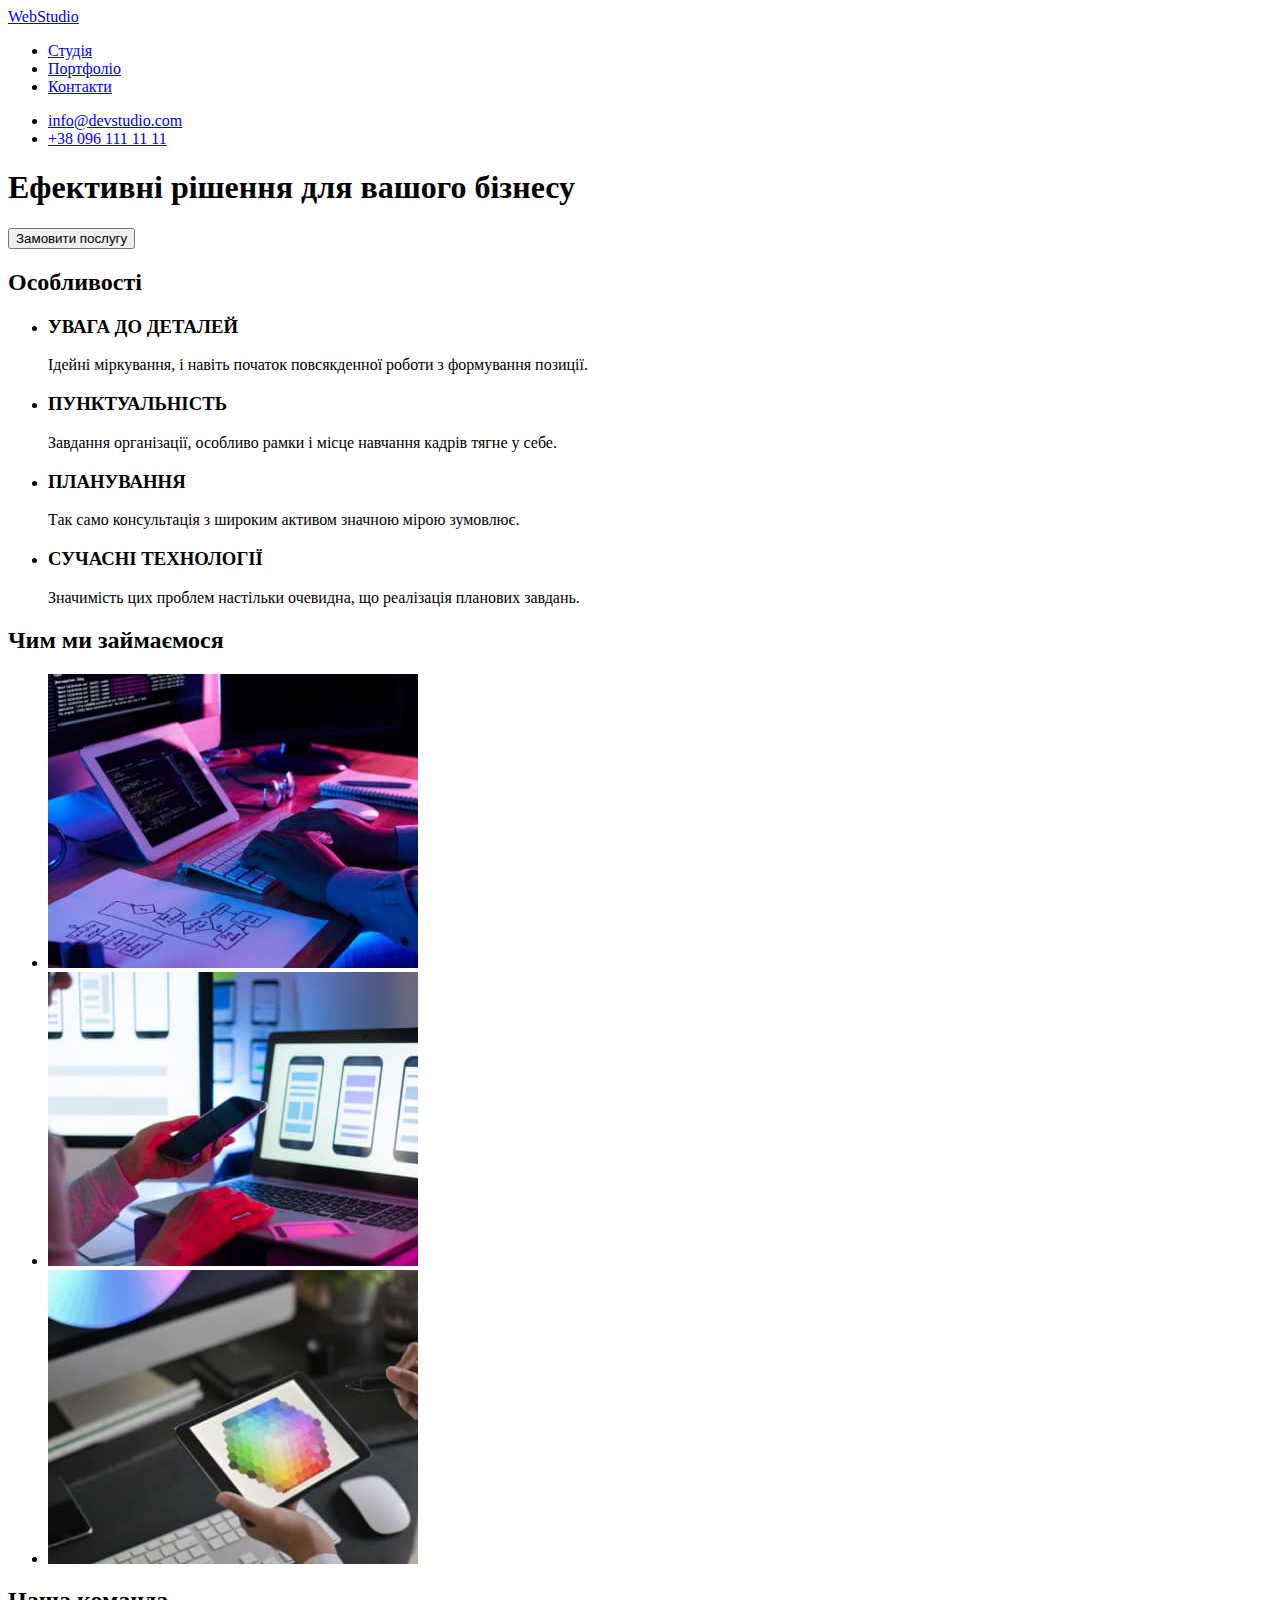
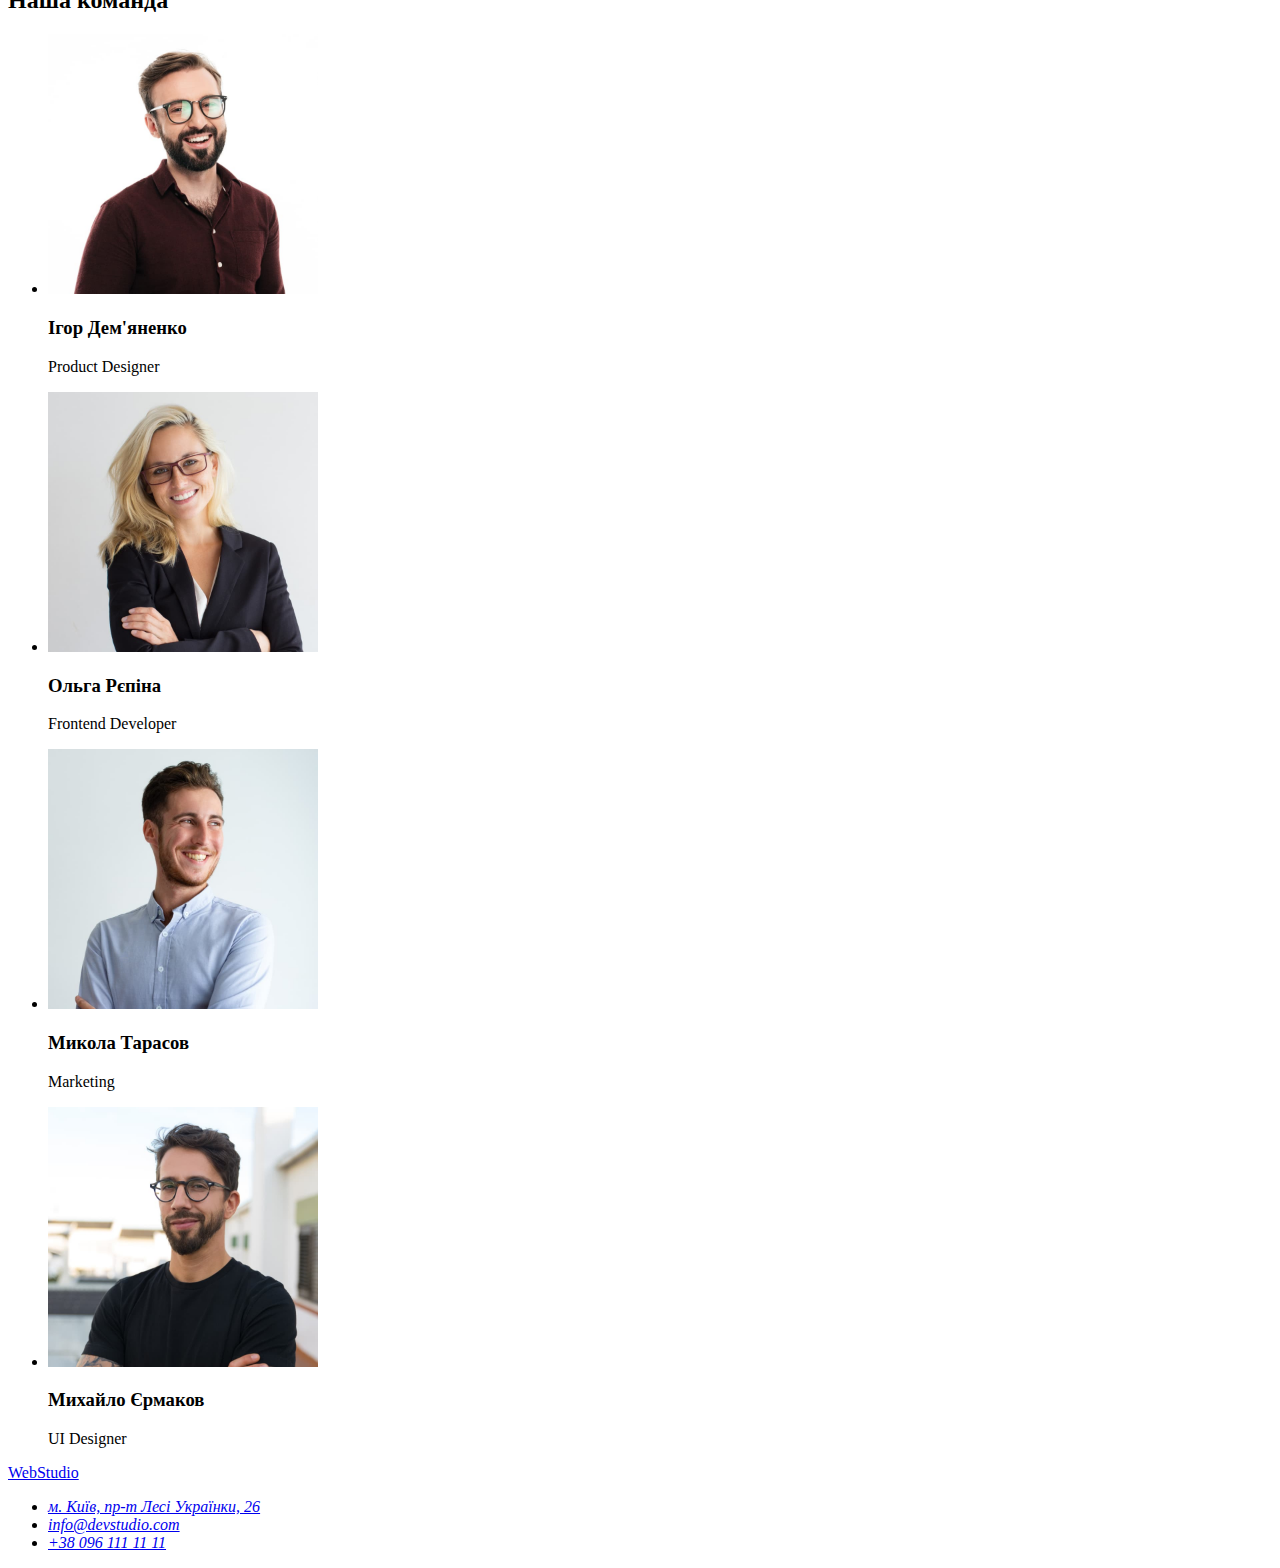
==== index.html @ 70c89d29 "main commit" ====
<!DOCTYPE html>
<html lang="uk">

<head>
    <meta charset="UTF-8">
    <meta http-equiv="X-UA-Compatible" content="IE=edge">
    <meta name="viewport" content="width=device-width, initial-scale=1.0">
    <title>WebStudio</title>
</head>

<body>
    <!-- Шапка сайту -->
    <header>
        <a href="./index.html">WebStudio</a>
        <nav>
            <ul>
                <li><a href="./index.html">Студія</a></li>
                <li><a href="#">Портфоліо</a></li>
                <li><a href="#">Контакти</a></li>
            </ul>
        </nav>
        <ul>
            <li><a href="mailto:info@devstudio.com">info@devstudio.com</a></li>
            <li><a href="tel:+380961111111">+38 096 111 11 11</a></li>
        </ul>
    </header>
    <!-- Основний контент -->
    <main>
        <section>
            <h1>Ефективні рішення для вашого бізнесу</h1>
            <button type="button">Замовити послугу</button>
        </section>
        <section>
            <h2>Особливості</h2>
            <ul>
                <li>
                    <h3>УВАГА ДО ДЕТАЛЕЙ</h3>
                    <p>Ідейні міркування, і навіть початок повсякденної роботи з формування позиції.</p>
                </li>
                <li>
                    <h3>ПУНКТУАЛЬНІСТЬ</h3>
                    <p>Завдання організації, особливо рамки і місце навчання кадрів тягне у себе.</p>
                </li>
                <li>
                    <h3>ПЛАНУВАННЯ</h3>
                    <p>Так само консультація з широким активом значною мірою зумовлює.</p>
                </li>
                <li>
                    <h3>СУЧАСНІ ТЕХНОЛОГІЇ</h3>
                    <p>Значимість цих проблем настільки очевидна, що реалізація планових завдань.</p>
                </li>
            </ul>
        </section>
        <section>
            <h2>Чим ми займаємося</h2>
            <ul>
                <li><img src="images/whatwedo1.jpg" width="370" height="294" alt="Написання коду"></li>
                <li><img src="images/whatwedo2.jpg" width="370" height="294" alt="Адаптація для мобільних пристроїв">
                </li>
                <li><img src="images/whatwedo3.jpg" width="370" height="294" alt="Стилізація"></li>
            </ul>
        </section>
        <section>
            <h2>Наша команда</h2>
            <ul>
                <li><img src="images/colegue1.jpg" width="270" height="260" alt="Член команди №1">
                    <h3>Ігор Дем'яненко</h3>
                    <p>Product Designer</p>
                </li>
                <li><img src="images/colegue2.jpg" width="270" height="260" alt="Член команди №2">
                    <h3>Ольга Рєпіна</h3>
                    <p>Frontend Developer</p>
                </li>
                <li><img src="images/colegue3.jpg" width="270" height="260" alt="Член команди №3">
                    <h3>Микола Тарасов</h3>
                    <p>Marketing</p>
                </li>
                <li><img src="images/colegue4.jpg" width="270" height="260" alt="Член команди №4">
                    <h3>Михайло Єрмаков</h3>
                    <p>UI Designer</p>
                </li>
            </ul>

        </section>
    </main>
    <!-- Підвал -->
    <footer>
        <a href="./index.html">WebStudio</a>
        <address>
            <ul>
                <li><a href="https://goo.gl/maps/2UuTohdzLRWrKuVo7" target="_blank"
                        rel="noopener noreferrer nofollow">м. Київ, пр-т Лесі Українки, 26</a></li>
                <li><a href="mailto:info@devstudio.com">info@devstudio.com</a></li>
                <li><a href="tel:+380961111111">+38 096 111 11 11</a></li>
            </ul>
        </address>
    </footer>
</body>

</html>
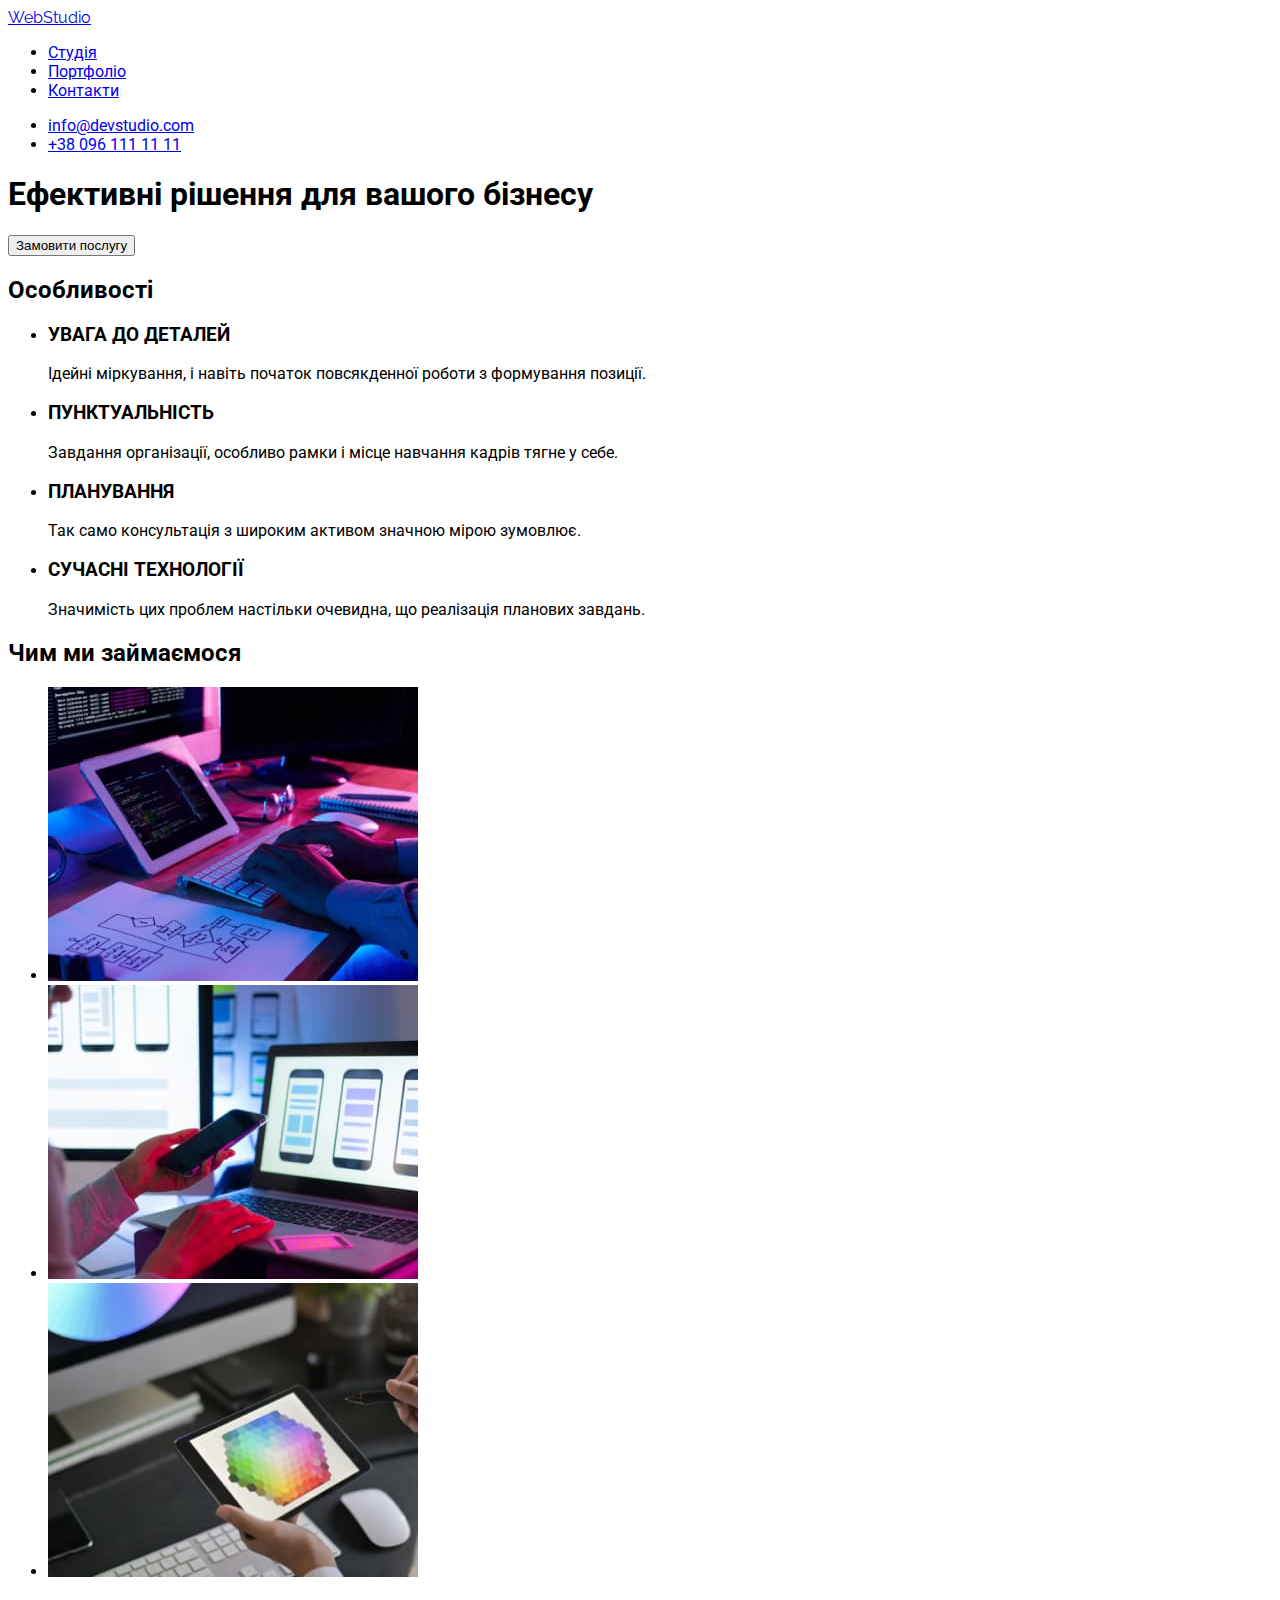
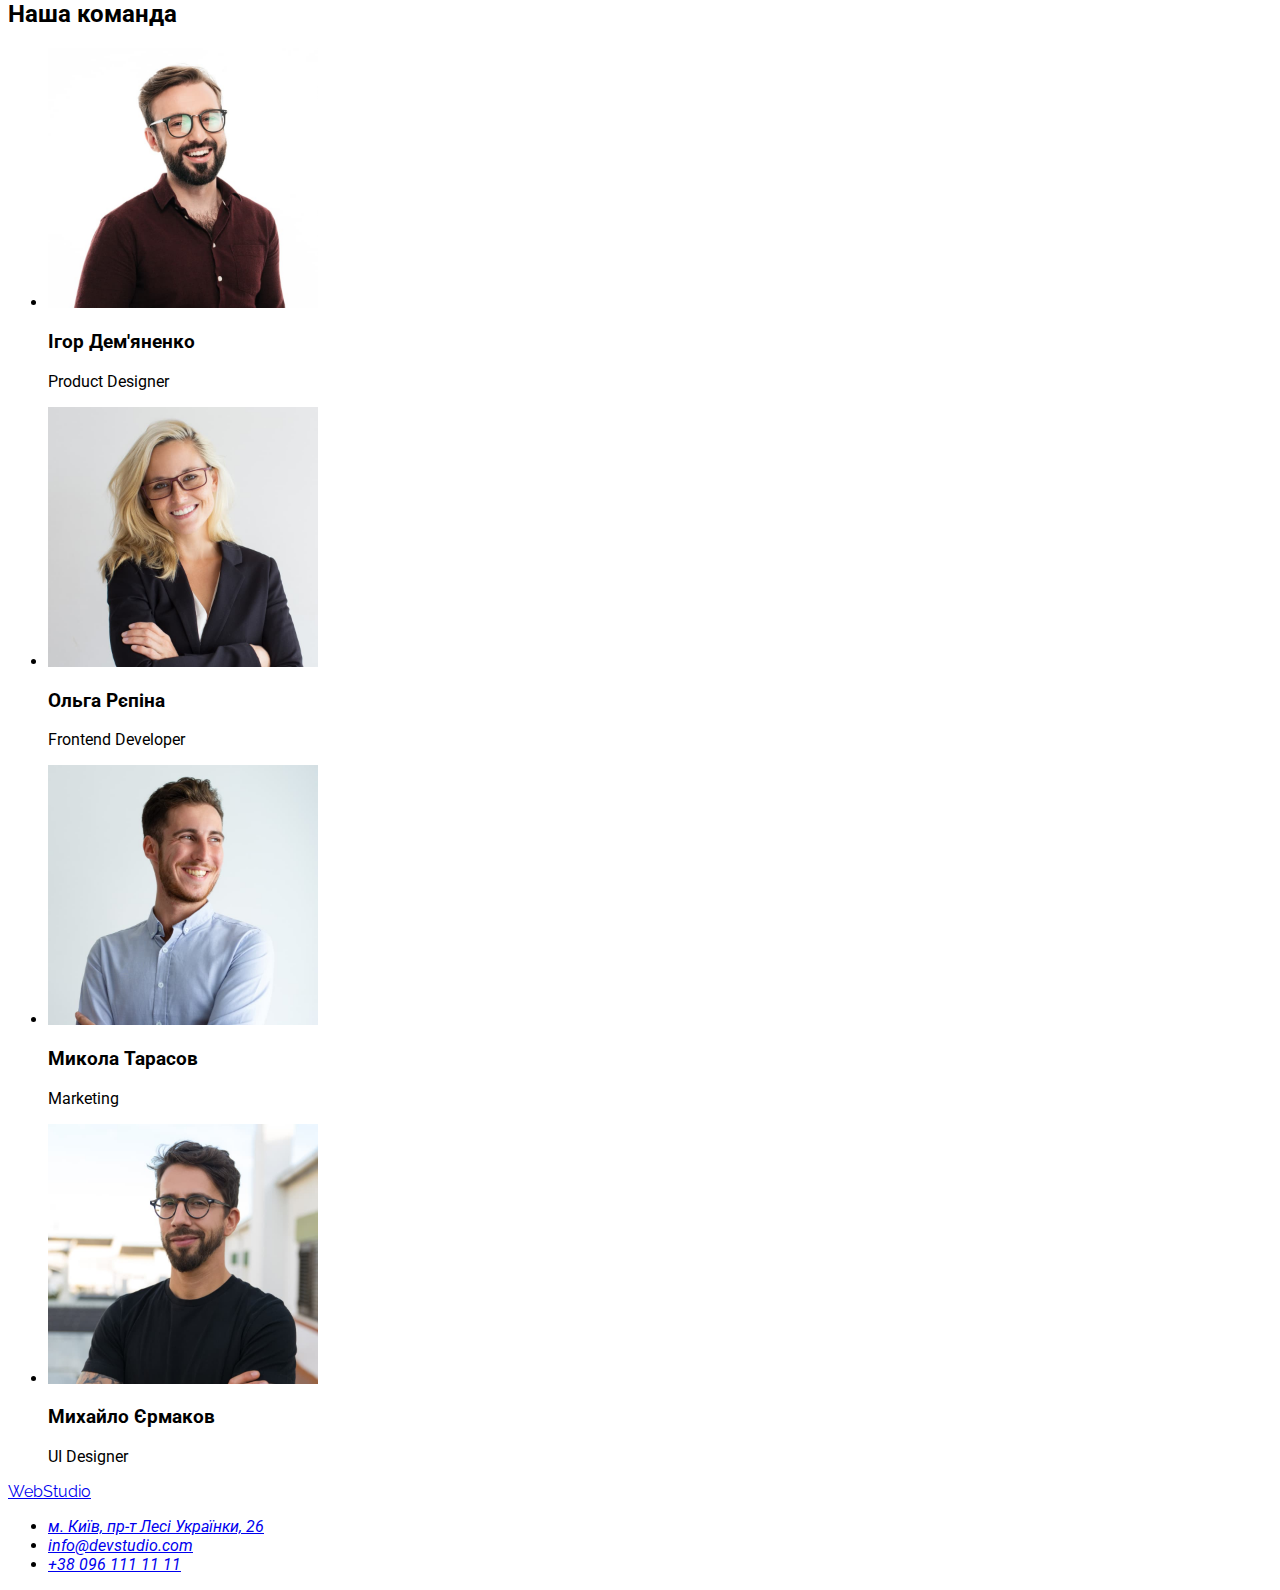
==== commit 828061b7: "add css, font & classes" ====
--- a/index.html
+++ b/index.html
@@ -1,100 +1,110 @@
 <!DOCTYPE html>
 <html lang="uk">
+	<head>
+		<meta charset="UTF-8" />
+		<meta http-equiv="X-UA-Compatible" content="IE=edge" />
+		<meta name="viewport" content="width=device-width, initial-scale=1.0" />
+		<link rel="preconnect" href="https://fonts.googleapis.com" />
+		<link rel="preconnect" href="https://fonts.gstatic.com" crossorigin />
+		<link
+			href="https://fonts.googleapis.com/css2?family=Raleway:wght@700&family=Roboto:wght@400;500;700;900&display=swap"
+			rel="stylesheet"
+		/>
+		<link rel="stylesheet" href="./css/styles.css" />
+		<title>WebStudio</title>
+	</head>
 
-<head>
-    <meta charset="UTF-8">
-    <meta http-equiv="X-UA-Compatible" content="IE=edge">
-    <meta name="viewport" content="width=device-width, initial-scale=1.0">
-    <title>WebStudio</title>
-</head>
-
-<body>
-    <!-- Шапка сайту -->
-    <header>
-        <a href="./index.html">WebStudio</a>
-        <nav>
-            <ul>
-                <li><a href="./index.html">Студія</a></li>
-                <li><a href="#">Портфоліо</a></li>
-                <li><a href="#">Контакти</a></li>
-            </ul>
-        </nav>
-        <ul>
-            <li><a href="mailto:info@devstudio.com">info@devstudio.com</a></li>
-            <li><a href="tel:+380961111111">+38 096 111 11 11</a></li>
-        </ul>
-    </header>
-    <!-- Основний контент -->
-    <main>
-        <section>
-            <h1>Ефективні рішення для вашого бізнесу</h1>
-            <button type="button">Замовити послугу</button>
-        </section>
-        <section>
-            <h2>Особливості</h2>
-            <ul>
-                <li>
-                    <h3>УВАГА ДО ДЕТАЛЕЙ</h3>
-                    <p>Ідейні міркування, і навіть початок повсякденної роботи з формування позиції.</p>
-                </li>
-                <li>
-                    <h3>ПУНКТУАЛЬНІСТЬ</h3>
-                    <p>Завдання організації, особливо рамки і місце навчання кадрів тягне у себе.</p>
-                </li>
-                <li>
-                    <h3>ПЛАНУВАННЯ</h3>
-                    <p>Так само консультація з широким активом значною мірою зумовлює.</p>
-                </li>
-                <li>
-                    <h3>СУЧАСНІ ТЕХНОЛОГІЇ</h3>
-                    <p>Значимість цих проблем настільки очевидна, що реалізація планових завдань.</p>
-                </li>
-            </ul>
-        </section>
-        <section>
-            <h2>Чим ми займаємося</h2>
-            <ul>
-                <li><img src="images/whatwedo1.jpg" width="370" height="294" alt="Написання коду"></li>
-                <li><img src="images/whatwedo2.jpg" width="370" height="294" alt="Адаптація для мобільних пристроїв">
-                </li>
-                <li><img src="images/whatwedo3.jpg" width="370" height="294" alt="Стилізація"></li>
-            </ul>
-        </section>
-        <section>
-            <h2>Наша команда</h2>
-            <ul>
-                <li><img src="images/colegue1.jpg" width="270" height="260" alt="Член команди №1">
-                    <h3>Ігор Дем'яненко</h3>
-                    <p>Product Designer</p>
-                </li>
-                <li><img src="images/colegue2.jpg" width="270" height="260" alt="Член команди №2">
-                    <h3>Ольга Рєпіна</h3>
-                    <p>Frontend Developer</p>
-                </li>
-                <li><img src="images/colegue3.jpg" width="270" height="260" alt="Член команди №3">
-                    <h3>Микола Тарасов</h3>
-                    <p>Marketing</p>
-                </li>
-                <li><img src="images/colegue4.jpg" width="270" height="260" alt="Член команди №4">
-                    <h3>Михайло Єрмаков</h3>
-                    <p>UI Designer</p>
-                </li>
-            </ul>
-
-        </section>
-    </main>
-    <!-- Підвал -->
-    <footer>
-        <a href="./index.html">WebStudio</a>
-        <address>
-            <ul>
-                <li><a href="https://goo.gl/maps/2UuTohdzLRWrKuVo7" target="_blank"
-                        rel="noopener noreferrer nofollow">м. Київ, пр-т Лесі Українки, 26</a></li>
-                <li><a href="mailto:info@devstudio.com">info@devstudio.com</a></li>
-                <li><a href="tel:+380961111111">+38 096 111 11 11</a></li>
-            </ul>
-        </address>
-    </footer>
-</body>
-
-</html>+	<body>
+		<!-- Шапка сайту -->
+		<header>
+			<nav class="nav">
+				<a class="logo" href="./index.html">WebStudio</a>
+				<ul class="nav-list">
+					<li class="nav-item opened"><a href="./index.html">Студія</a></li>
+					<li class="nav-item"><a href="./portfolio.html">Портфоліо</a></li>
+					<li class="nav-item"><a href="#">Контакти</a></li>
+				</ul>
+			</nav>
+			<ul class="contact-list">
+				<li class="contact-item"><a href="mailto:info@devstudio.com">info@devstudio.com</a></li>
+				<li class="contact-item"><a href="tel:+380961111111">+38 096 111 11 11</a></li>
+			</ul>
+		</header>
+		<!-- Основний контент -->
+		<main>
+			<section>
+				<h1>Ефективні рішення для вашого бізнесу</h1>
+				<button type="button">Замовити послугу</button>
+			</section>
+			<section>
+				<h2>Особливості</h2>
+				<ul>
+					<li>
+						<h3>УВАГА ДО ДЕТАЛЕЙ</h3>
+						<p>Ідейні міркування, і навіть початок повсякденної роботи з формування позиції.</p>
+					</li>
+					<li>
+						<h3>ПУНКТУАЛЬНІСТЬ</h3>
+						<p>Завдання організації, особливо рамки і місце навчання кадрів тягне у себе.</p>
+					</li>
+					<li>
+						<h3>ПЛАНУВАННЯ</h3>
+						<p>Так само консультація з широким активом значною мірою зумовлює.</p>
+					</li>
+					<li>
+						<h3>СУЧАСНІ ТЕХНОЛОГІЇ</h3>
+						<p>Значимість цих проблем настільки очевидна, що реалізація планових завдань.</p>
+					</li>
+				</ul>
+			</section>
+			<section>
+				<h2>Чим ми займаємося</h2>
+				<ul>
+					<li><img src="images/whatwedo1.jpg" width="370" height="294" alt="Написання коду" /></li>
+					<li><img src="images/whatwedo2.jpg" width="370" height="294" alt="Адаптація для мобільних пристроїв" /></li>
+					<li><img src="images/whatwedo3.jpg" width="370" height="294" alt="Стилізація" /></li>
+				</ul>
+			</section>
+			<section>
+				<h2>Наша команда</h2>
+				<ul>
+					<li>
+						<img src="images/colegue1.jpg" width="270" height="260" alt="Член команди №1" />
+						<h3>Ігор Дем'яненко</h3>
+						<p>Product Designer</p>
+					</li>
+					<li>
+						<img src="images/colegue2.jpg" width="270" height="260" alt="Член команди №2" />
+						<h3>Ольга Рєпіна</h3>
+						<p>Frontend Developer</p>
+					</li>
+					<li>
+						<img src="images/colegue3.jpg" width="270" height="260" alt="Член команди №3" />
+						<h3>Микола Тарасов</h3>
+						<p>Marketing</p>
+					</li>
+					<li>
+						<img src="images/colegue4.jpg" width="270" height="260" alt="Член команди №4" />
+						<h3>Михайло Єрмаков</h3>
+						<p>UI Designer</p>
+					</li>
+				</ul>
+			</section>
+		</main>
+		<!-- Підвал -->
+		<footer>
+			<a class="logo" href="./index.html">WebStudio</a>
+			<address>
+				<ul class="address-list">
+					<li class="address-item">
+						<a href="https://goo.gl/maps/2UuTohdzLRWrKuVo7" target="_blank" rel="noopener noreferrer nofollow"
+							>м. Київ, пр-т Лесі Українки, 26</a
+						>
+					</li>
+					<li class="address-item"><a href="mailto:info@devstudio.com">info@devstudio.com</a></li>
+					<li class="address-item"><a href="tel:+380961111111">+38 096 111 11 11</a></li>
+				</ul>
+			</address>
+		</footer>
+	</body>
+</html>
--- a/css/styles.css
+++ b/css/styles.css
@@ -0,0 +1,16 @@
+:root {
+    --text-main-color(color: #212121);
+    --paragraph-color(color: #757575);
+    --accent-color(color: #2196F3);
+    --page-main-color(color: #FFFFFF);
+    --hero-color(color: #2F303A);
+    --sec-background-color(color: #F5F4FA);
+}
+
+body {
+    font-family: "Roboto", sans-serif;
+}
+
+.logo {
+    font-family: "Raleway", sans-serif;
+}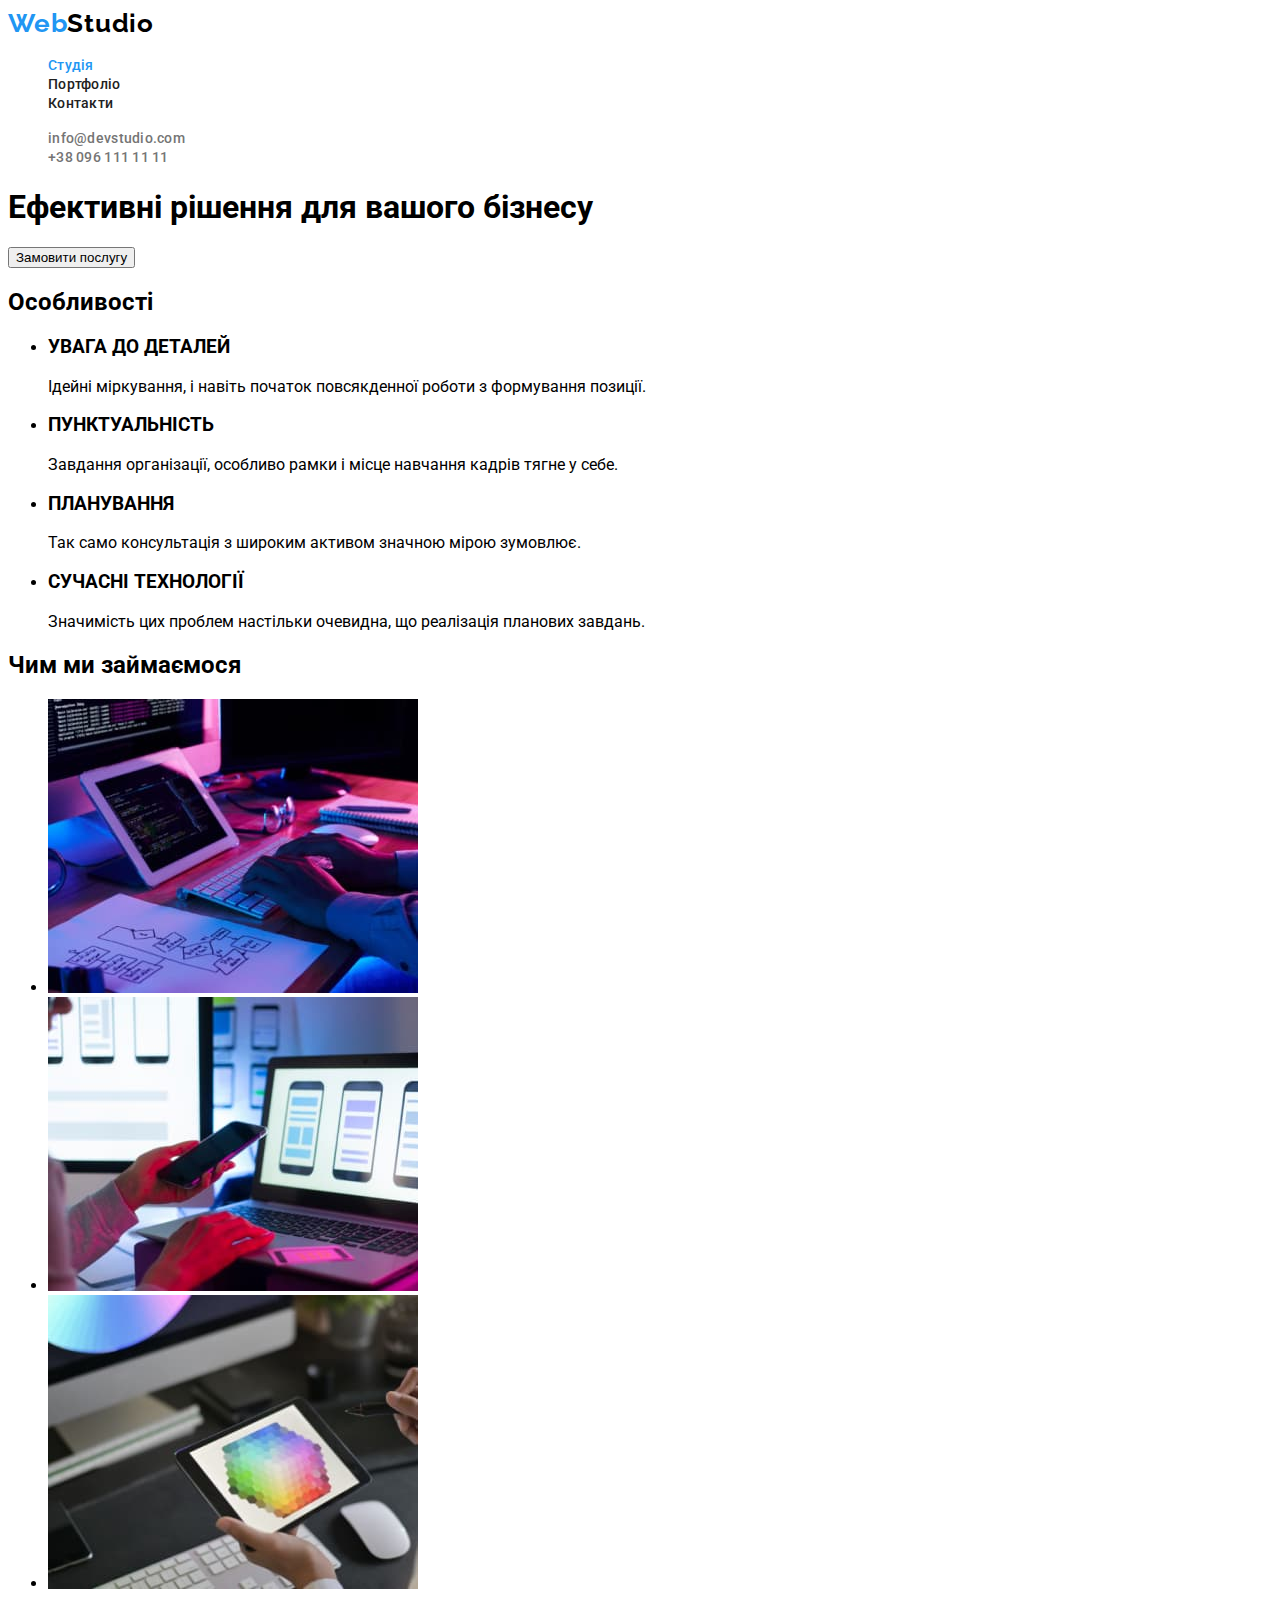
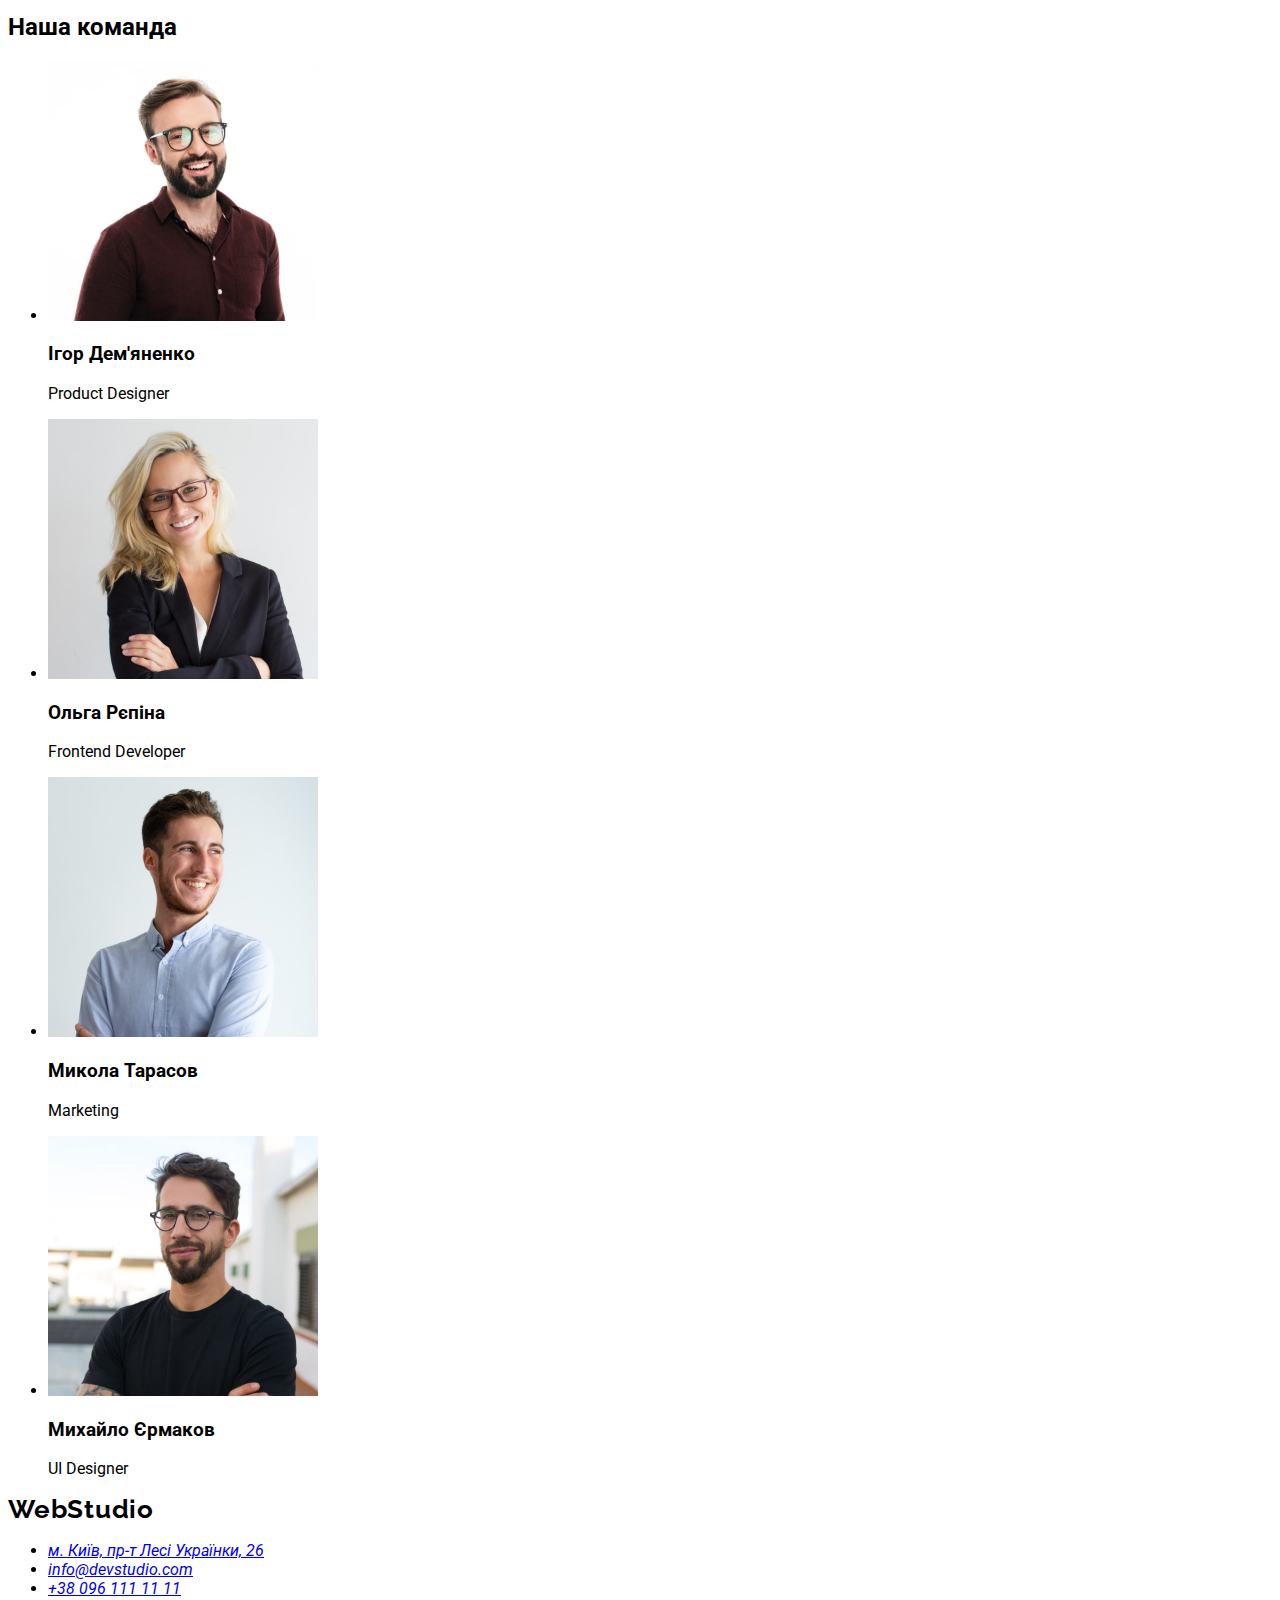
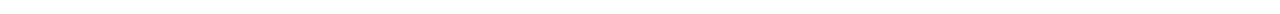
==== commit c031d413: "styled header" ====
--- a/index.html
+++ b/index.html
@@ -18,16 +18,16 @@
 		<!-- Шапка сайту -->
 		<header>
 			<nav class="nav">
-				<a class="logo" href="./index.html">WebStudio</a>
-				<ul class="nav-list">
-					<li class="nav-item opened"><a href="./index.html">Студія</a></li>
-					<li class="nav-item"><a href="./portfolio.html">Портфоліо</a></li>
-					<li class="nav-item"><a href="#">Контакти</a></li>
+				<a class="logo" href="./index.html"><span class="logo-style">Web</span>Studio</a>
+				<ul class="nav-list list">
+					<li class="nav-item"><a href="./index.html" class="nav-link link opened">Студія</a></li>
+					<li class="nav-item"><a href="./portfolio.html" class="nav-link link">Портфоліо</a></li>
+					<li class="nav-item"><a href="#" class="nav-link link">Контакти</a></li>
 				</ul>
 			</nav>
-			<ul class="contact-list">
-				<li class="contact-item"><a href="mailto:info@devstudio.com">info@devstudio.com</a></li>
-				<li class="contact-item"><a href="tel:+380961111111">+38 096 111 11 11</a></li>
+			<ul class="contact-list list">
+				<li class="contact-item"><a href="mailto:info@devstudio.com" class="nav-contact link">info@devstudio.com</a></li>
+				<li class="contact-item"><a href="tel:+380961111111" class="nav-contact link">+38 096 111 11 11</a></li>
 			</ul>
 		</header>
 		<!-- Основний контент -->
@@ -97,12 +97,12 @@
 			<address>
 				<ul class="address-list">
 					<li class="address-item">
-						<a href="https://goo.gl/maps/2UuTohdzLRWrKuVo7" target="_blank" rel="noopener noreferrer nofollow"
+						<a href="https://goo.gl/maps/2UuTohdzLRWrKuVo7" class="address-link" target="_blank" rel="noopener noreferrer nofollow"
 							>м. Київ, пр-т Лесі Українки, 26</a
 						>
 					</li>
-					<li class="address-item"><a href="mailto:info@devstudio.com">info@devstudio.com</a></li>
-					<li class="address-item"><a href="tel:+380961111111">+38 096 111 11 11</a></li>
+					<li class="address-item"><a href="mailto:info@devstudio.com" class="contact-footer">info@devstudio.com</a></li>
+					<li class="address-item"><a href="tel:+380961111111" class="contact-footer">+38 096 111 11 11</a></li>
 				</ul>
 			</address>
 		</footer>
--- a/css/styles.css
+++ b/css/styles.css
@@ -1,10 +1,11 @@
 :root {
-    --text-main-color(color: #212121);
-    --paragraph-color(color: #757575);
-    --accent-color(color: #2196F3);
-    --page-main-color(color: #FFFFFF);
-    --hero-color(color: #2F303A);
-    --sec-background-color(color: #F5F4FA);
+    --text-main-color: #212121;
+    --paragraph-color: #757575;
+    --accent-color: #2196F3;
+    --page-main-color: #FFFFFF;
+    --hero-color: #2F303A;
+    --sec-background-color: #F5F4FA;
+    --logo-color: #000000;
 }
 
 body {
@@ -13,4 +14,43 @@
 
 .logo {
     font-family: "Raleway", sans-serif;
+    font-weight: 700;
+    font-size: 26px;
+    line-height: 1.2;
+    letter-spacing: 0.03em;
+    text-decoration: none;
+    color: var(--logo-color);
+}
+
+.logo-style {
+    color: var(--accent-color);
+}
+
+.list {
+    list-style: none;
+}
+
+.link {
+    font-weight: 500;
+    font-size: 14px;
+    line-height: 16px;
+    letter-spacing: 0.02em;
+    text-decoration: none;
+}
+
+.link:hover,
+.link:focus {
+    color: var(--accent-color);
+}
+
+.nav-link {
+    color: var(--text-main-color);
+}
+
+.opened {
+    color: var(--accent-color);
+}
+
+.nav-contact {
+    color: var(--paragraph-color);
 }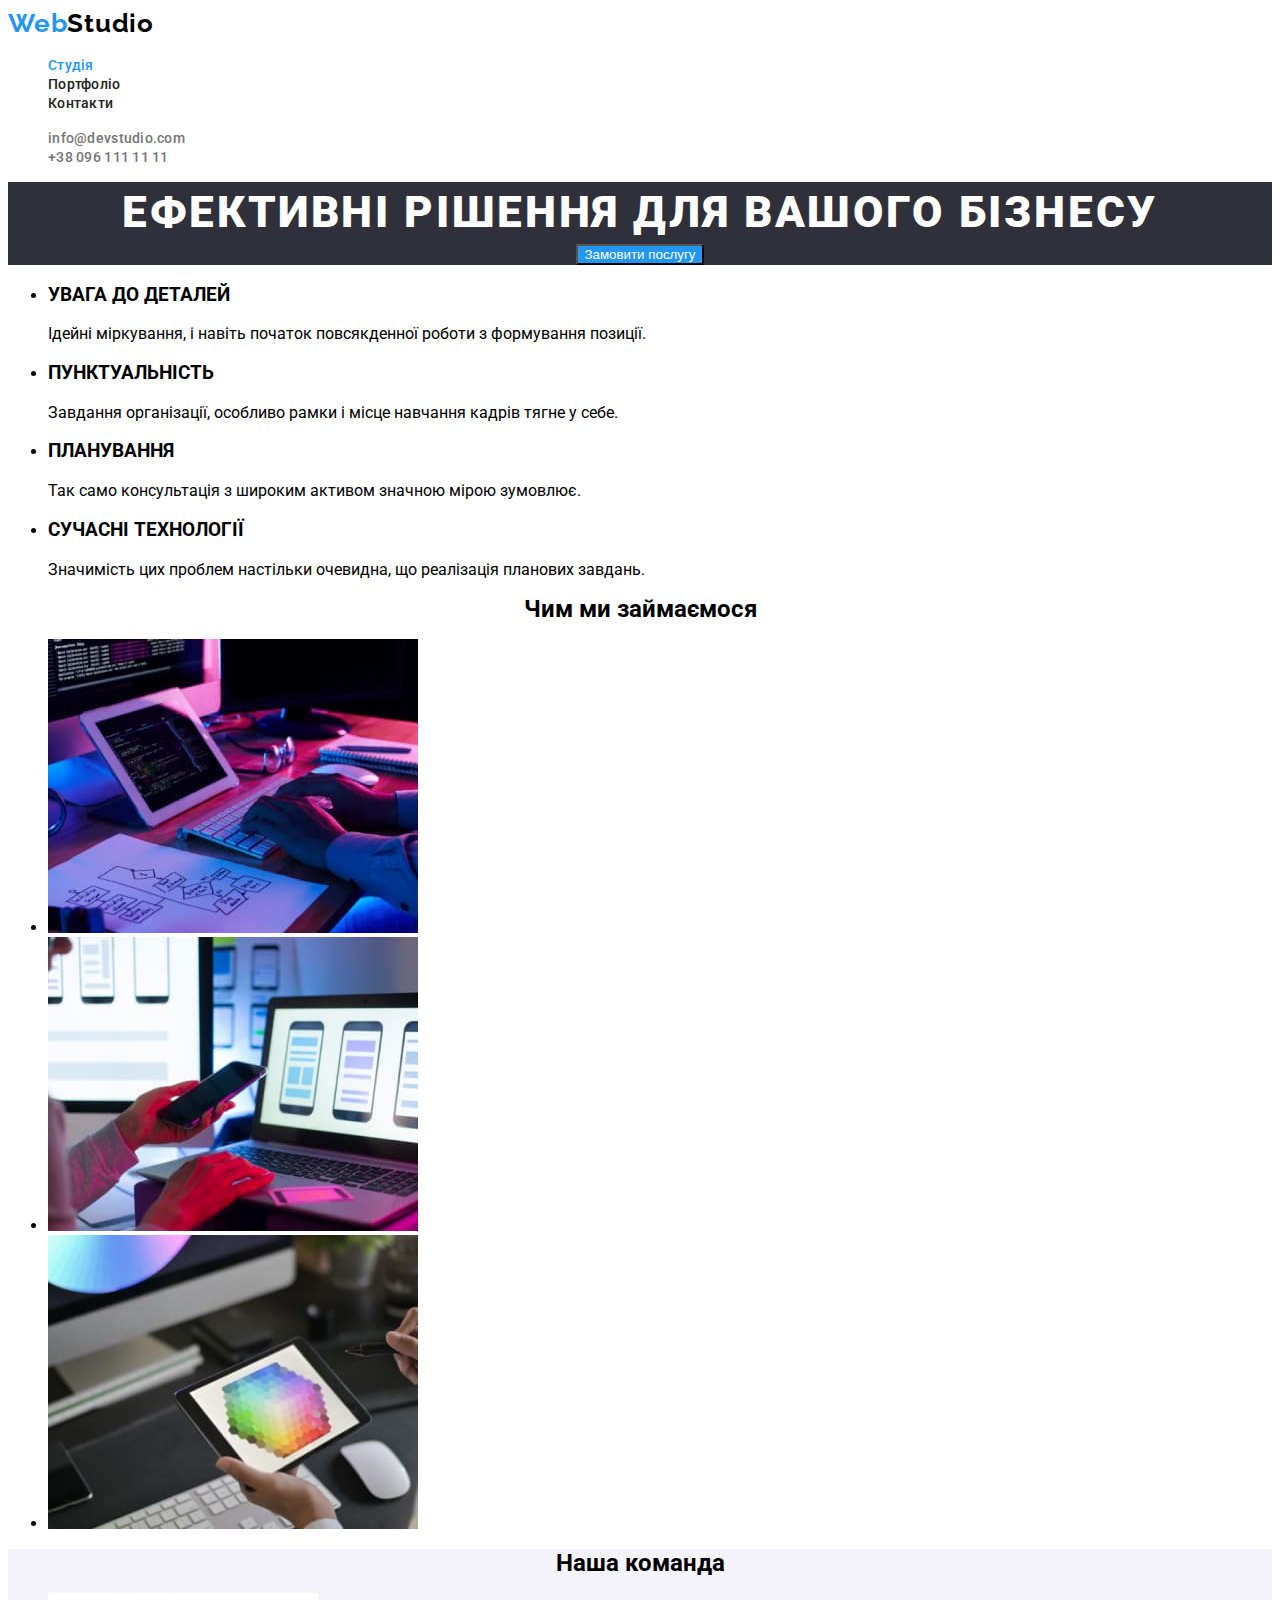
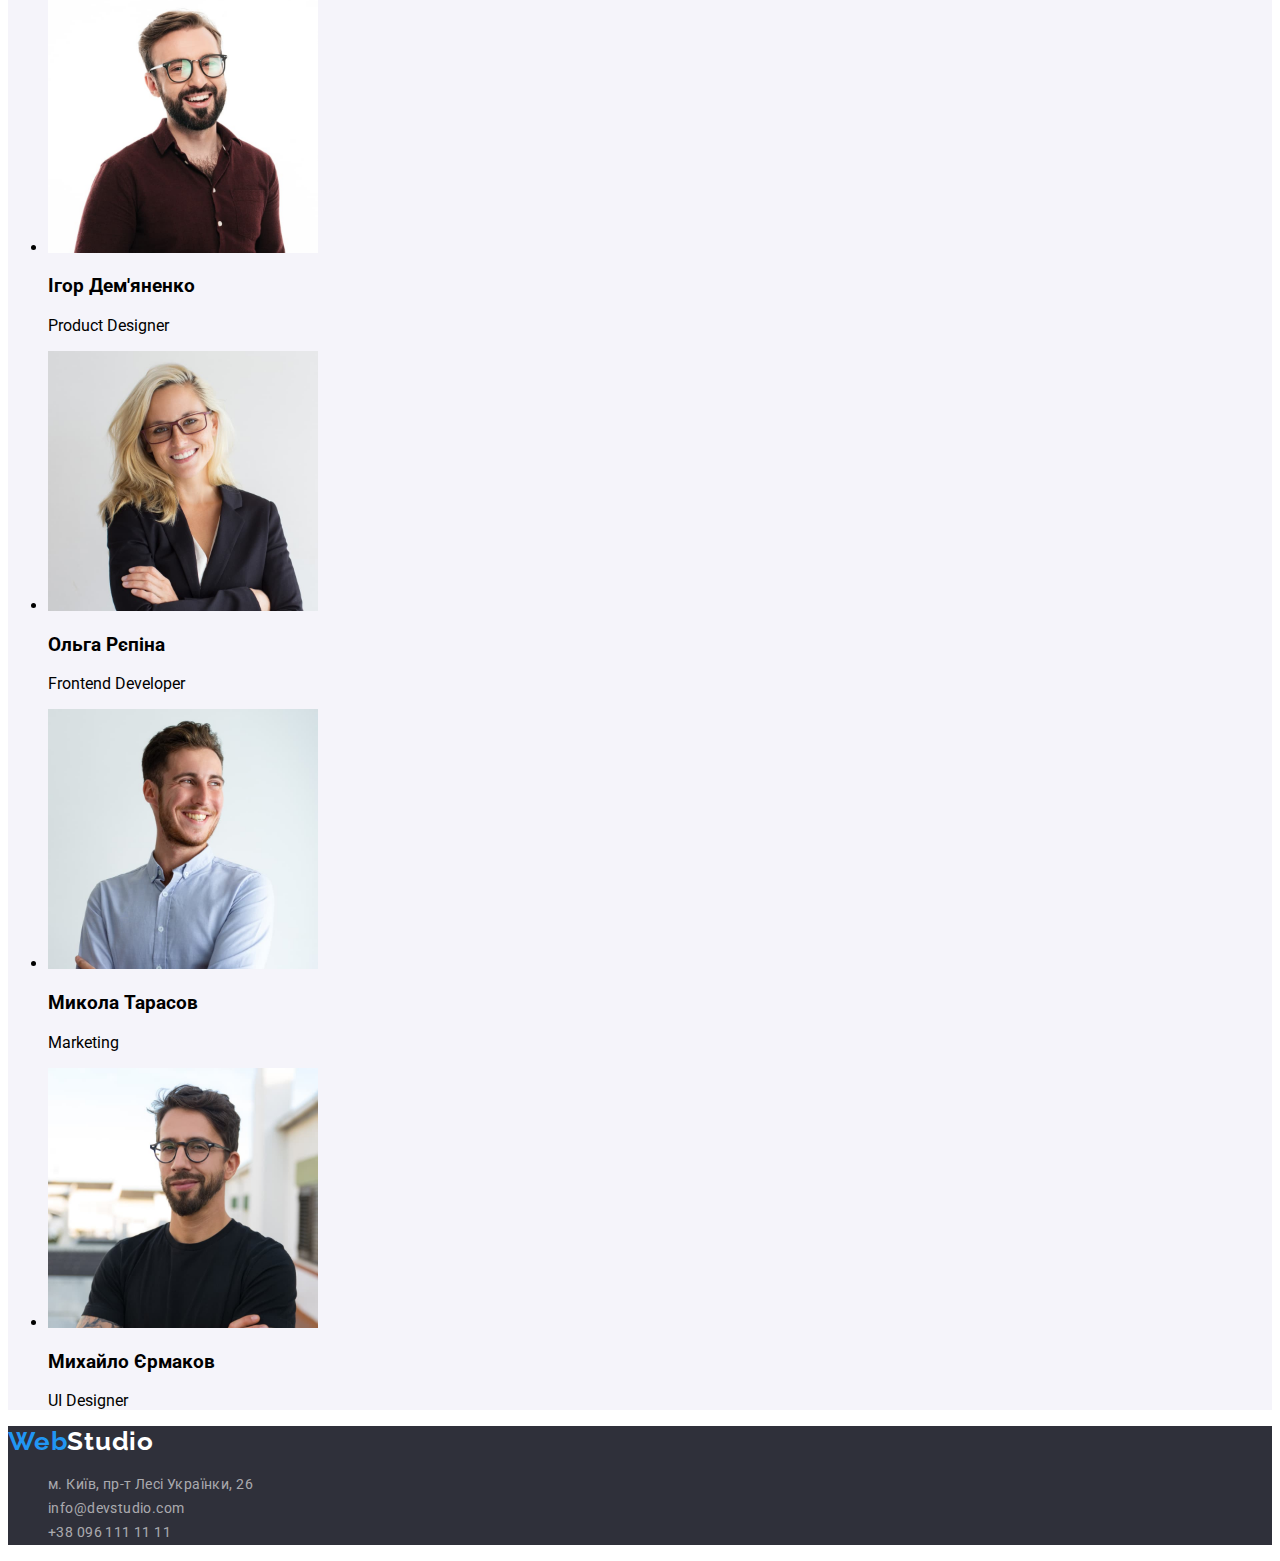
==== commit 5e8b6470: "stilized other sections" ====
--- a/index.html
+++ b/index.html
@@ -20,24 +20,26 @@
 			<nav class="nav">
 				<a class="logo" href="./index.html"><span class="logo-style">Web</span>Studio</a>
 				<ul class="nav-list list">
-					<li class="nav-item"><a href="./index.html" class="nav-link link opened">Студія</a></li>
-					<li class="nav-item"><a href="./portfolio.html" class="nav-link link">Портфоліо</a></li>
-					<li class="nav-item"><a href="#" class="nav-link link">Контакти</a></li>
+					<li class="nav-item"><a href="./index.html" class="nav-link nlink opened">Студія</a></li>
+					<li class="nav-item"><a href="./portfolio.html" class="nav-link nlink">Портфоліо</a></li>
+					<li class="nav-item"><a href="#" class="nav-link nlink">Контакти</a></li>
 				</ul>
 			</nav>
 			<ul class="contact-list list">
-				<li class="contact-item"><a href="mailto:info@devstudio.com" class="nav-contact link">info@devstudio.com</a></li>
-				<li class="contact-item"><a href="tel:+380961111111" class="nav-contact link">+38 096 111 11 11</a></li>
+				<li class="contact-item"><a href="mailto:info@devstudio.com" class="nav-contact nlink">info@devstudio.com</a></li>
+				<li class="contact-item"><a href="tel:+380961111111" class="nav-contact nlink">+38 096 111 11 11</a></li>
 			</ul>
 		</header>
 		<!-- Основний контент -->
 		<main>
-			<section>
-				<h1>Ефективні рішення для вашого бізнесу</h1>
-				<button type="button">Замовити послугу</button>
+			<!-- Hero -->
+			<section class="hero">
+				<h1 class="hero-title title">Ефективні рішення для вашого бізнесу</h1>
+				<button type="button" class="btn-order title">Замовити послугу</button>
 			</section>
-			<section>
-				<h2>Особливості</h2>
+			<!-- Features -->
+			<section class="features">
+				<h2 class="hidden-tittle">Особливості</h2>
 				<ul>
 					<li>
 						<h3>УВАГА ДО ДЕТАЛЕЙ</h3>
@@ -57,16 +59,18 @@
 					</li>
 				</ul>
 			</section>
+			<!-- What we do -->
 			<section>
-				<h2>Чим ми займаємося</h2>
+				<h2 class="title">Чим ми займаємося</h2>
 				<ul>
 					<li><img src="images/whatwedo1.jpg" width="370" height="294" alt="Написання коду" /></li>
 					<li><img src="images/whatwedo2.jpg" width="370" height="294" alt="Адаптація для мобільних пристроїв" /></li>
 					<li><img src="images/whatwedo3.jpg" width="370" height="294" alt="Стилізація" /></li>
 				</ul>
 			</section>
-			<section>
-				<h2>Наша команда</h2>
+			<!-- Our team -->
+			<section class="our-team">
+				<h2 class="title">Наша команда</h2>
 				<ul>
 					<li>
 						<img src="images/colegue1.jpg" width="270" height="260" alt="Член команди №1" />
@@ -92,17 +96,17 @@
 			</section>
 		</main>
 		<!-- Підвал -->
-		<footer>
-			<a class="logo" href="./index.html">WebStudio</a>
+		<footer class="footer">
+			<a class="logo flogo" href="./index.html"><span class="logo-style">Web</span>Studio</a>
 			<address>
-				<ul class="address-list">
+				<ul class="address-list list">
 					<li class="address-item">
-						<a href="https://goo.gl/maps/2UuTohdzLRWrKuVo7" class="address-link" target="_blank" rel="noopener noreferrer nofollow"
+						<a href="https://goo.gl/maps/2UuTohdzLRWrKuVo7" class="address-link flink" target="_blank" rel="noopener noreferrer nofollow"
 							>м. Київ, пр-т Лесі Українки, 26</a
 						>
 					</li>
-					<li class="address-item"><a href="mailto:info@devstudio.com" class="contact-footer">info@devstudio.com</a></li>
-					<li class="address-item"><a href="tel:+380961111111" class="contact-footer">+38 096 111 11 11</a></li>
+					<li class="address-item"><a href="mailto:info@devstudio.com" class="fut-contact flink">info@devstudio.com</a></li>
+					<li class="address-item"><a href="tel:+380961111111" class="fut-contact flink">+38 096 111 11 11</a></li>
 				</ul>
 			</address>
 		</footer>
--- a/css/styles.css
+++ b/css/styles.css
@@ -3,14 +3,18 @@
     --paragraph-color: #757575;
     --accent-color: #2196F3;
     --page-main-color: #FFFFFF;
-    --hero-color: #2F303A;
     --sec-background-color: #F5F4FA;
+    --third-background-color: #2F303A;
     --logo-color: #000000;
+    --footer-contact-color: rgba(255, 255, 255, 0.6);
 }
 
 body {
     font-family: "Roboto", sans-serif;
+    background-color: var(--page-main-color);
 }
+
+/* Header */
 
 .logo {
     font-family: "Raleway", sans-serif;
@@ -22,7 +26,10 @@
     color: var(--logo-color);
 }
 
-.logo-style {
+.logo-style,
+a.opened,
+.nlink:hover,
+.nlink:focus {
     color: var(--accent-color);
 }
 
@@ -30,7 +37,7 @@
     list-style: none;
 }
 
-.link {
+.nlink {
     font-weight: 500;
     font-size: 14px;
     line-height: 16px;
@@ -38,19 +45,77 @@
     text-decoration: none;
 }
 
-.link:hover,
-.link:focus {
-    color: var(--accent-color);
-}
-
 .nav-link {
     color: var(--text-main-color);
 }
 
-.opened {
-    color: var(--accent-color);
+.nav-contact {
+    color: var(--paragraph-color);
 }
 
-.nav-contact {
-    color: var(--paragraph-color);
+/* Hero */
+
+.hero,
+.footer {
+    background-color: var(--third-background-color);
+}
+
+.hero-title {
+    font-weight: 900;
+    font-size: 44px;
+    line-height: 1.4;
+    letter-spacing: 0.06em;
+    text-transform: uppercase;
+    color: var(--page-main-color);
+}
+
+.title {
+    margin: 0 auto;
+    display: block;
+    text-align: center;
+}
+
+.btn-order {
+    color: var(--page-main-color);
+    background-color: var(--accent-color);
+}
+
+/* Features */
+
+.hidden-tittle {
+    position: absolute;
+    width: 1px;
+    height: 1px;
+    margin: -1px;
+    border: 0;
+    padding: 0;
+    white-space: nowrap;
+    clip-path: inset(100%);
+    clip: rect(0 0 0 0);
+    overflow: hidden;
+}
+
+/* Our team */
+
+.our-team {
+    background-color: var(--sec-background-color);
+}
+
+/* Footer */
+
+.flogo,
+.flink:hover,
+.flink:focus {
+    color: var(--page-main-color);
+}
+
+.flink {
+    font-style: normal;
+    font-weight: 400;
+    font-size: 14px;
+    line-height: 1.7;
+    letter-spacing: 0.03em;
+    color: var(--footer-contact-color);
+    text-decoration: none;
+    text-indent: 0;
 }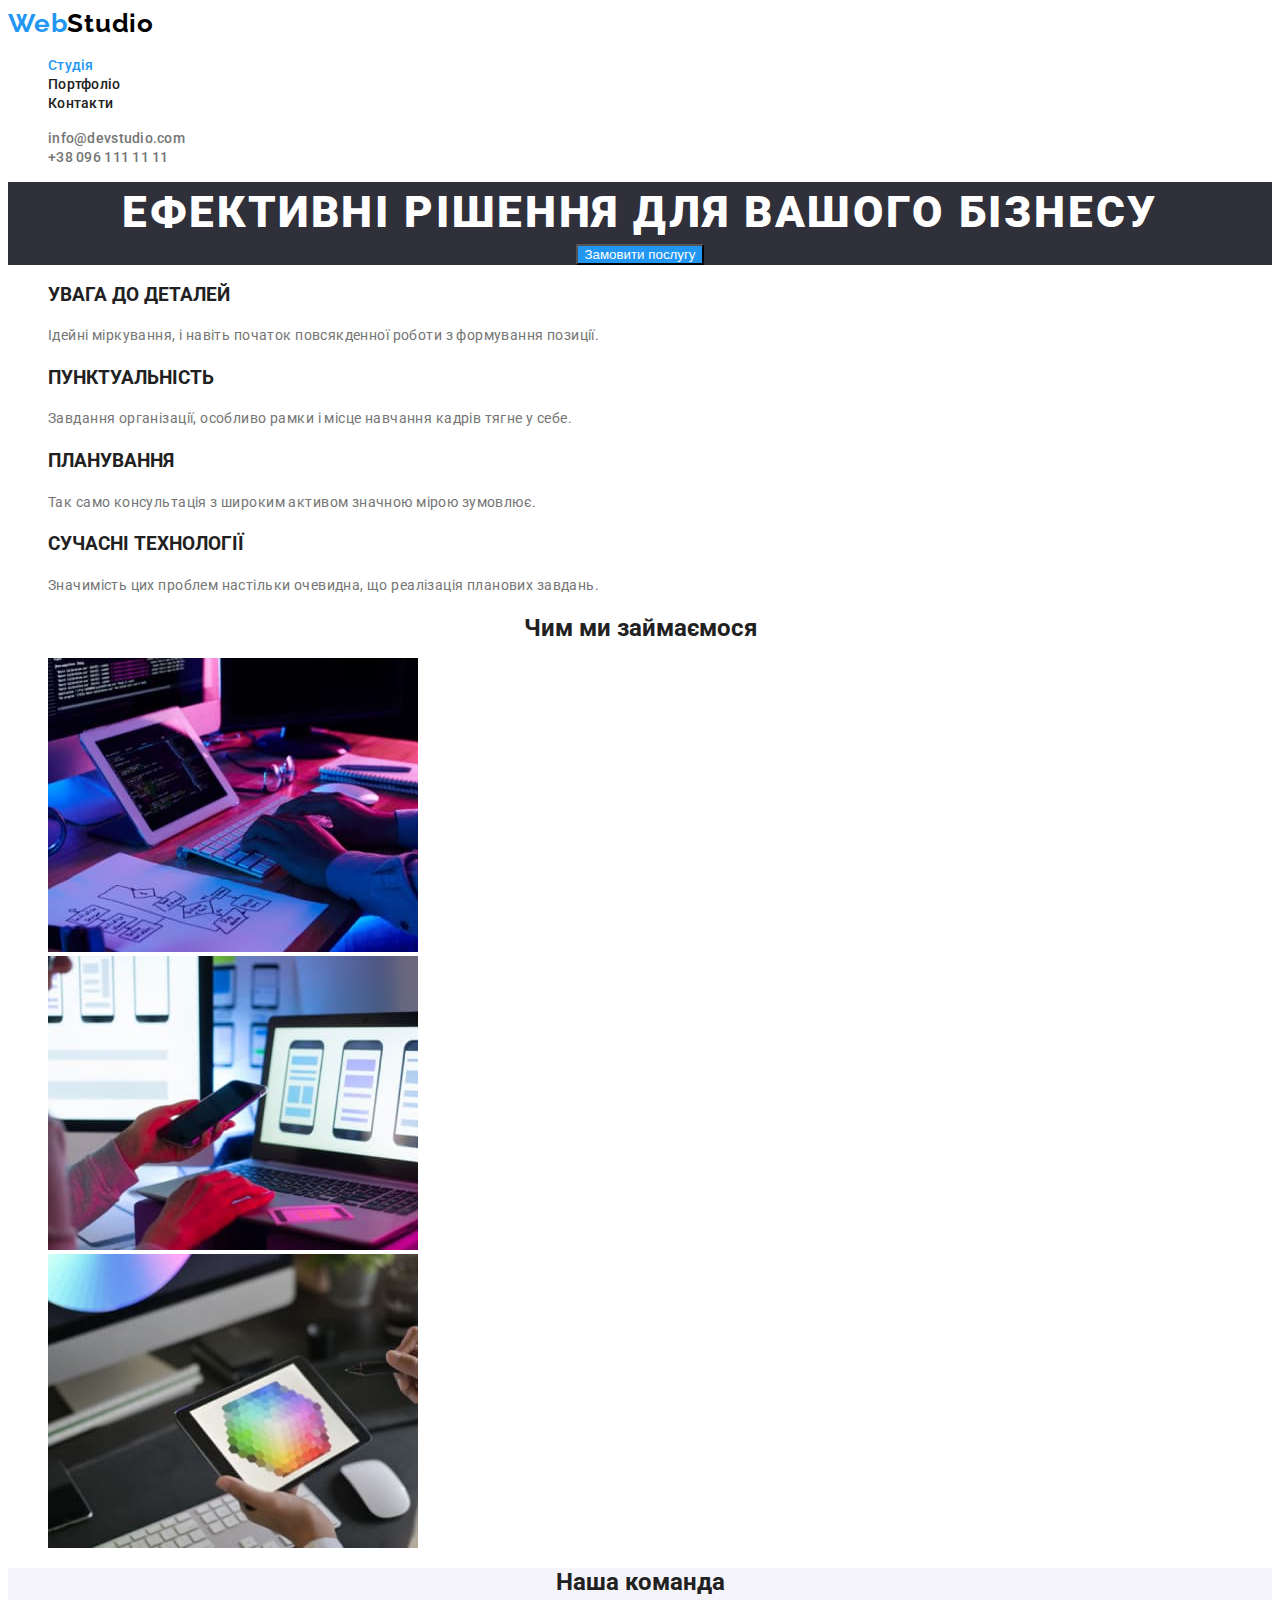
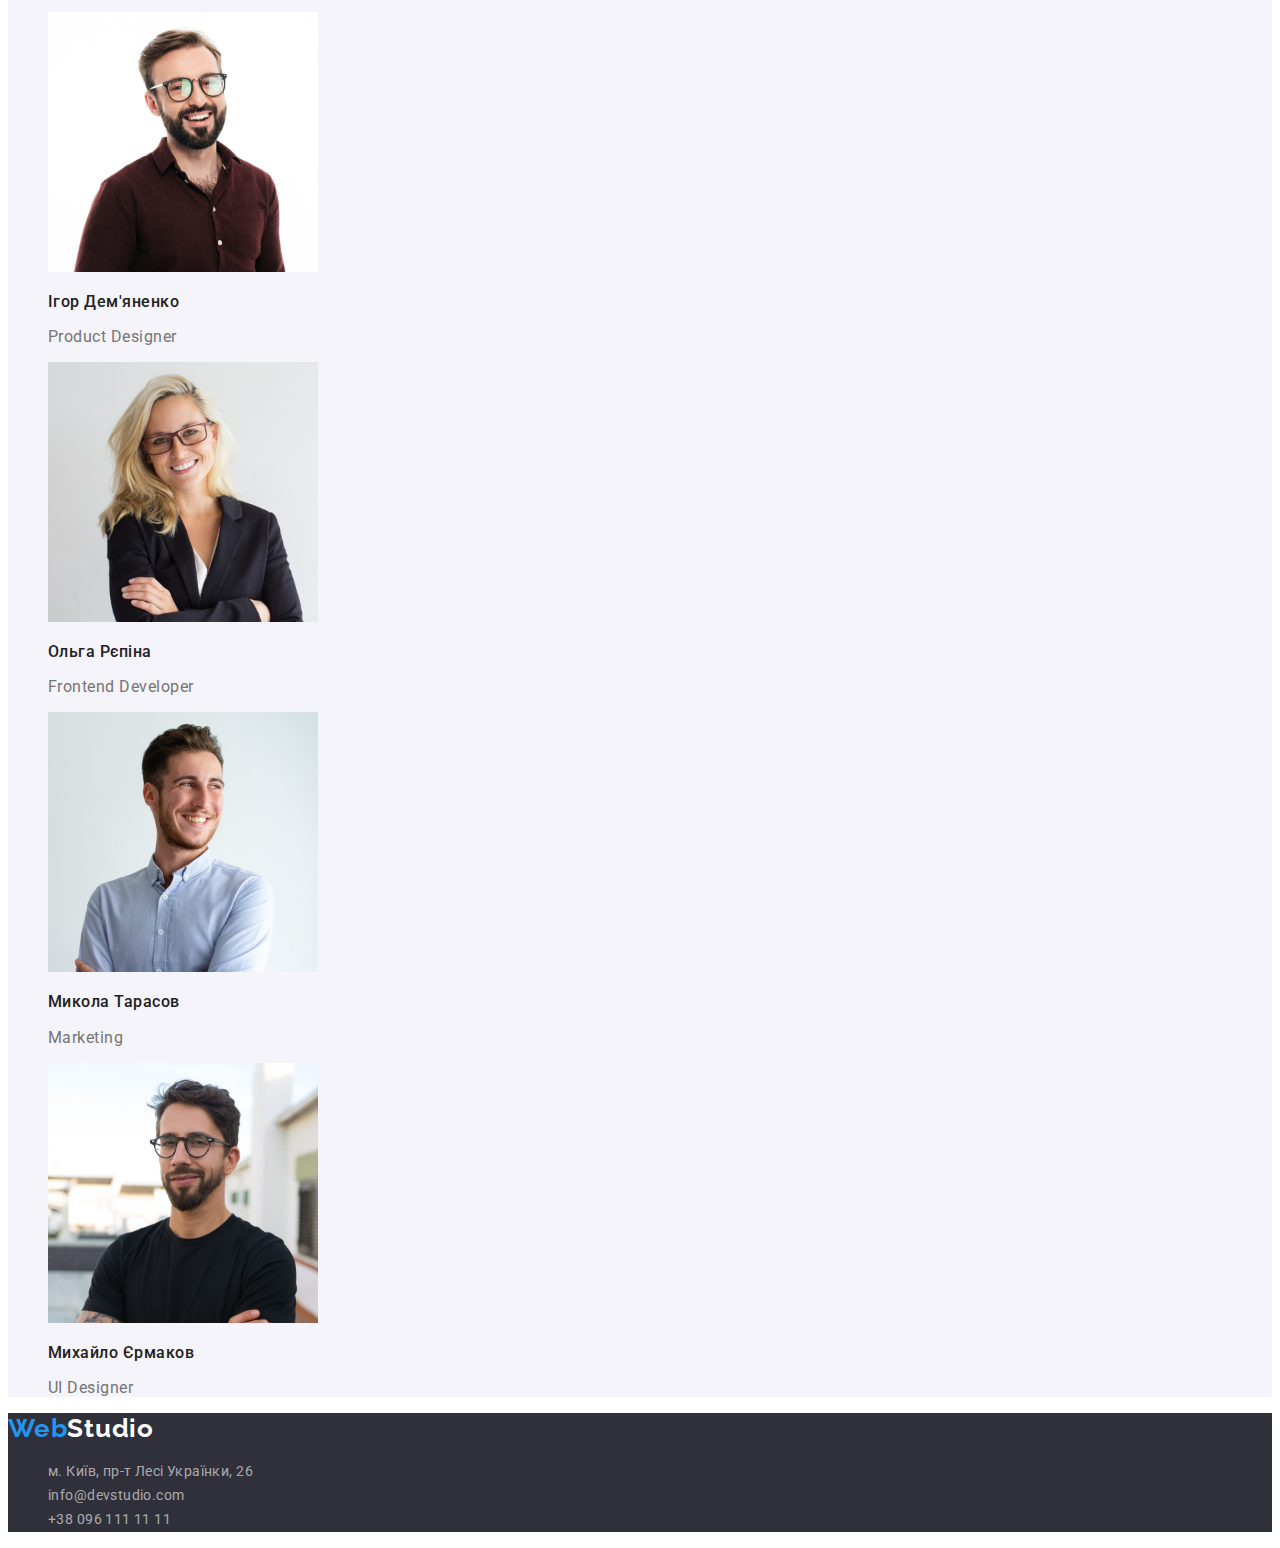
==== commit c2edb512: "add text & button styles" ====
--- a/index.html
+++ b/index.html
@@ -18,7 +18,7 @@
 		<!-- Шапка сайту -->
 		<header>
 			<nav class="nav">
-				<a class="logo" href="./index.html"><span class="logo-style">Web</span>Studio</a>
+				<a href="./index.html" class="logo"><span class="logo-style">Web</span>Studio</a>
 				<ul class="nav-list list">
 					<li class="nav-item"><a href="./index.html" class="nav-link nlink opened">Студія</a></li>
 					<li class="nav-item"><a href="./portfolio.html" class="nav-link nlink">Портфоліо</a></li>
@@ -35,34 +35,34 @@
 			<!-- Hero -->
 			<section class="hero">
 				<h1 class="hero-title title">Ефективні рішення для вашого бізнесу</h1>
-				<button type="button" class="btn-order title">Замовити послугу</button>
+				<button type="button" class="btn-order title btn">Замовити послугу</button>
 			</section>
 			<!-- Features -->
 			<section class="features">
 				<h2 class="hidden-tittle">Особливості</h2>
-				<ul>
+				<ul class="features-list list">
 					<li>
 						<h3>УВАГА ДО ДЕТАЛЕЙ</h3>
-						<p>Ідейні міркування, і навіть початок повсякденної роботи з формування позиції.</p>
+						<p class="text">Ідейні міркування, і навіть початок повсякденної роботи з формування позиції.</p>
 					</li>
 					<li>
 						<h3>ПУНКТУАЛЬНІСТЬ</h3>
-						<p>Завдання організації, особливо рамки і місце навчання кадрів тягне у себе.</p>
+						<p class="text">Завдання організації, особливо рамки і місце навчання кадрів тягне у себе.</p>
 					</li>
 					<li>
 						<h3>ПЛАНУВАННЯ</h3>
-						<p>Так само консультація з широким активом значною мірою зумовлює.</p>
+						<p class="text">Так само консультація з широким активом значною мірою зумовлює.</p>
 					</li>
 					<li>
 						<h3>СУЧАСНІ ТЕХНОЛОГІЇ</h3>
-						<p>Значимість цих проблем настільки очевидна, що реалізація планових завдань.</p>
+						<p class="text">Значимість цих проблем настільки очевидна, що реалізація планових завдань.</p>
 					</li>
 				</ul>
 			</section>
 			<!-- What we do -->
 			<section>
-				<h2 class="title">Чим ми займаємося</h2>
-				<ul>
+				<h2 class="wwd-title title">Чим ми займаємося</h2>
+				<ul class="wwd-list list">
 					<li><img src="images/whatwedo1.jpg" width="370" height="294" alt="Написання коду" /></li>
 					<li><img src="images/whatwedo2.jpg" width="370" height="294" alt="Адаптація для мобільних пристроїв" /></li>
 					<li><img src="images/whatwedo3.jpg" width="370" height="294" alt="Стилізація" /></li>
@@ -70,34 +70,34 @@
 			</section>
 			<!-- Our team -->
 			<section class="our-team">
-				<h2 class="title">Наша команда</h2>
-				<ul>
+				<h2 class="team-title title">Наша команда</h2>
+				<ul class="team-list list">
 					<li>
 						<img src="images/colegue1.jpg" width="270" height="260" alt="Член команди №1" />
-						<h3>Ігор Дем'яненко</h3>
-						<p>Product Designer</p>
+						<h3 class="team-colegue member">Ігор Дем'яненко</h3>
+						<p class="team-speciality member">Product Designer</p>
 					</li>
 					<li>
 						<img src="images/colegue2.jpg" width="270" height="260" alt="Член команди №2" />
-						<h3>Ольга Рєпіна</h3>
-						<p>Frontend Developer</p>
+						<h3 class="team-colegue member">Ольга Рєпіна</h3>
+						<p class="team-speciality member">Frontend Developer</p>
 					</li>
 					<li>
 						<img src="images/colegue3.jpg" width="270" height="260" alt="Член команди №3" />
-						<h3>Микола Тарасов</h3>
-						<p>Marketing</p>
+						<h3 class="team-colegue member">Микола Тарасов</h3>
+						<p class="team-speciality member">Marketing</p>
 					</li>
 					<li>
 						<img src="images/colegue4.jpg" width="270" height="260" alt="Член команди №4" />
-						<h3>Михайло Єрмаков</h3>
-						<p>UI Designer</p>
+						<h3 class="team-colegue member">Михайло Єрмаков</h3>
+						<p class="team-speciality member">UI Designer</p>
 					</li>
 				</ul>
 			</section>
 		</main>
 		<!-- Підвал -->
 		<footer class="footer">
-			<a class="logo flogo" href="./index.html"><span class="logo-style">Web</span>Studio</a>
+			<a href="./index.html" class="logo flogo"><span class="logo-style">Web</span>Studio</a>
 			<address>
 				<ul class="address-list list">
 					<li class="address-item">
--- a/css/styles.css
+++ b/css/styles.css
@@ -11,6 +11,7 @@
 
 body {
     font-family: "Roboto", sans-serif;
+    color: var(--text-main-color);
     background-color: var(--page-main-color);
 }
 
@@ -80,6 +81,15 @@
     background-color: var(--accent-color);
 }
 
+.btn-order:hover,
+.btn-order:focus {
+    color: var(--page-main-color);
+}
+
+.btn {
+    cursor: pointer;
+}
+
 /* Features */
 
 .hidden-tittle {
@@ -95,10 +105,50 @@
     overflow: hidden;
 }
 
+.text {
+    font-size: 14px;
+    line-height: 1.7;
+    letter-spacing: 0.03em;
+    color: var(--paragraph-color);
+}
+
 /* Our team */
 
 .our-team {
     background-color: var(--sec-background-color);
+}
+
+.member {
+    font-weight: 500;
+    font-size: 16px;
+    line-height: 1.2;
+    letter-spacing: 0.03em;
+}
+
+.team-speciality {
+    font-weight: 400;
+    color: var(--paragraph-color);
+}
+
+/* Projects */
+
+.project-item {
+    text-decoration: none;
+}
+
+.project-title {
+    font-weight: 700;
+    font-size: 18px;
+    line-height: 2;
+    letter-spacing: 0.06em;
+    color: var(--text-main-color);
+}
+
+.project-description {
+    font-size: 16px;
+    line-height: 1.88;
+    letter-spacing: 0.03em;
+    color: var(--paragraph-color);
 }
 
 /* Footer */
@@ -111,7 +161,6 @@
 
 .flink {
     font-style: normal;
-    font-weight: 400;
     font-size: 14px;
     line-height: 1.7;
     letter-spacing: 0.03em;
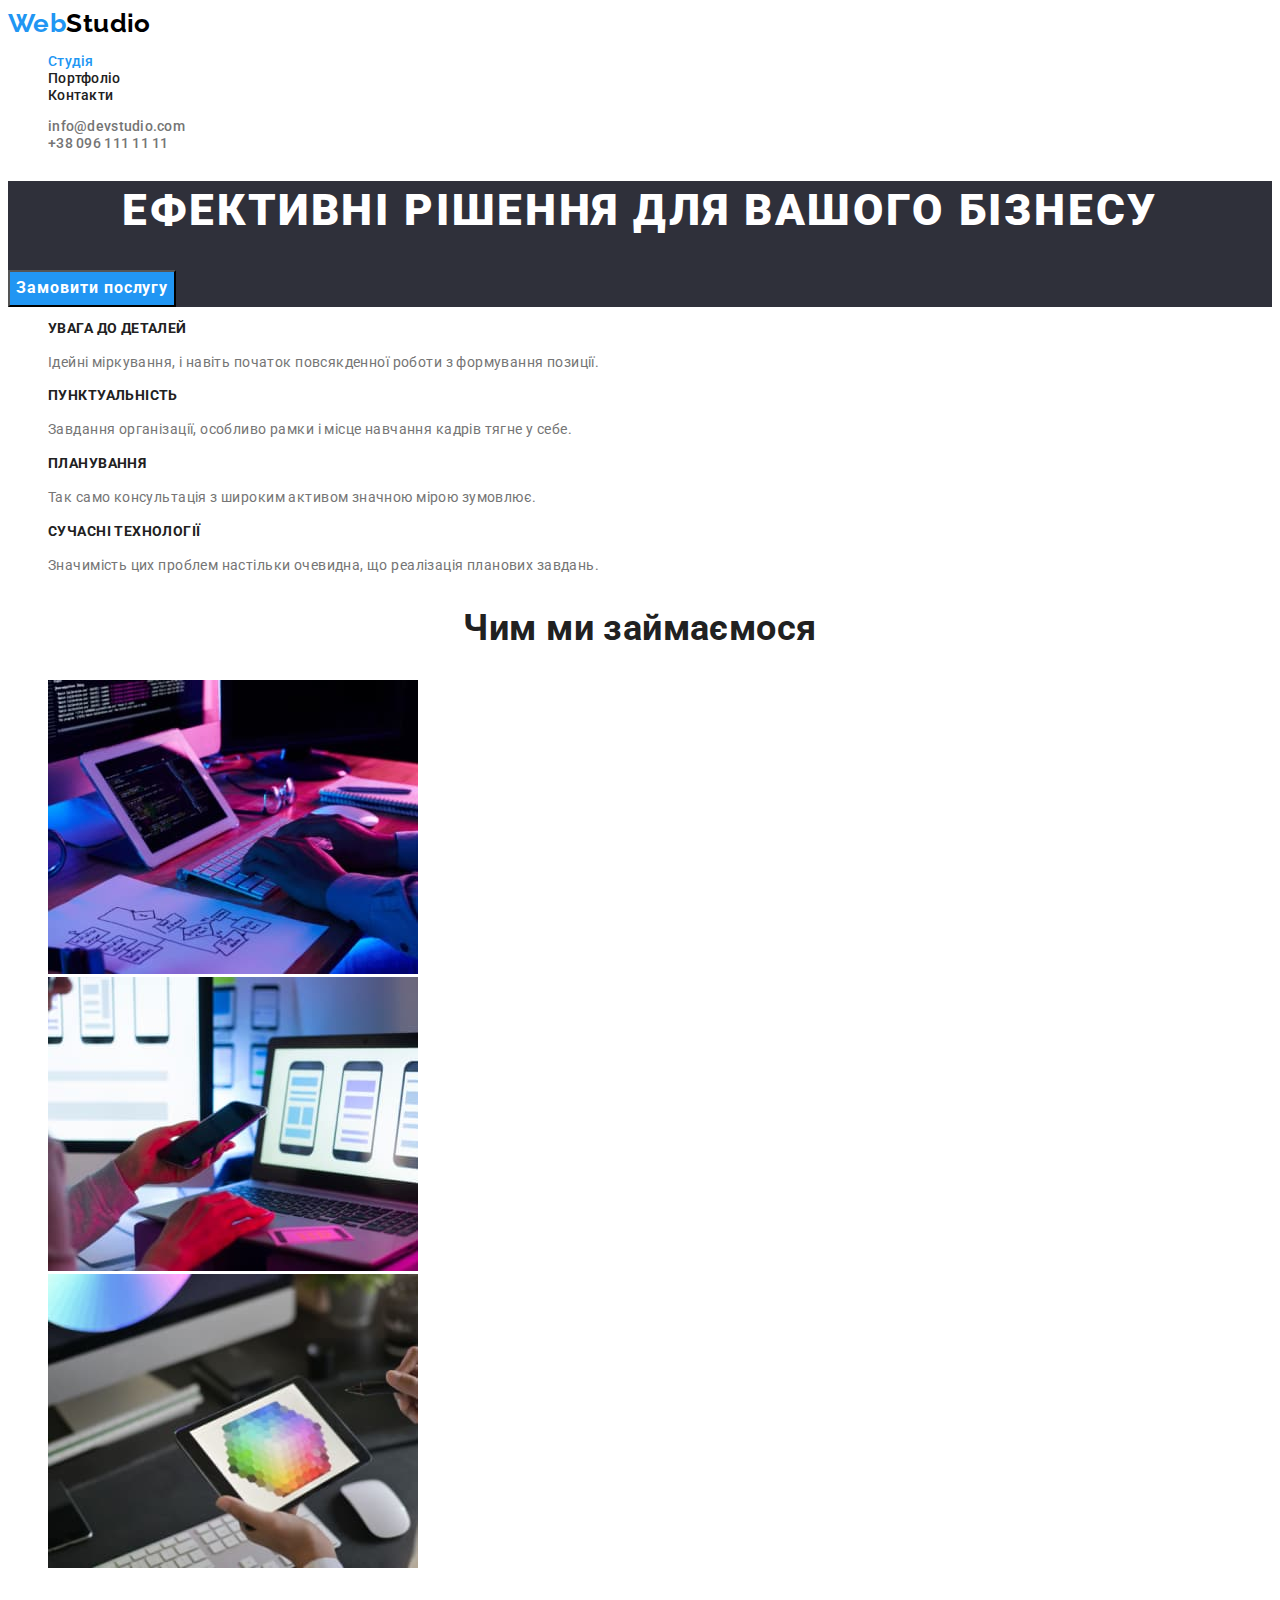
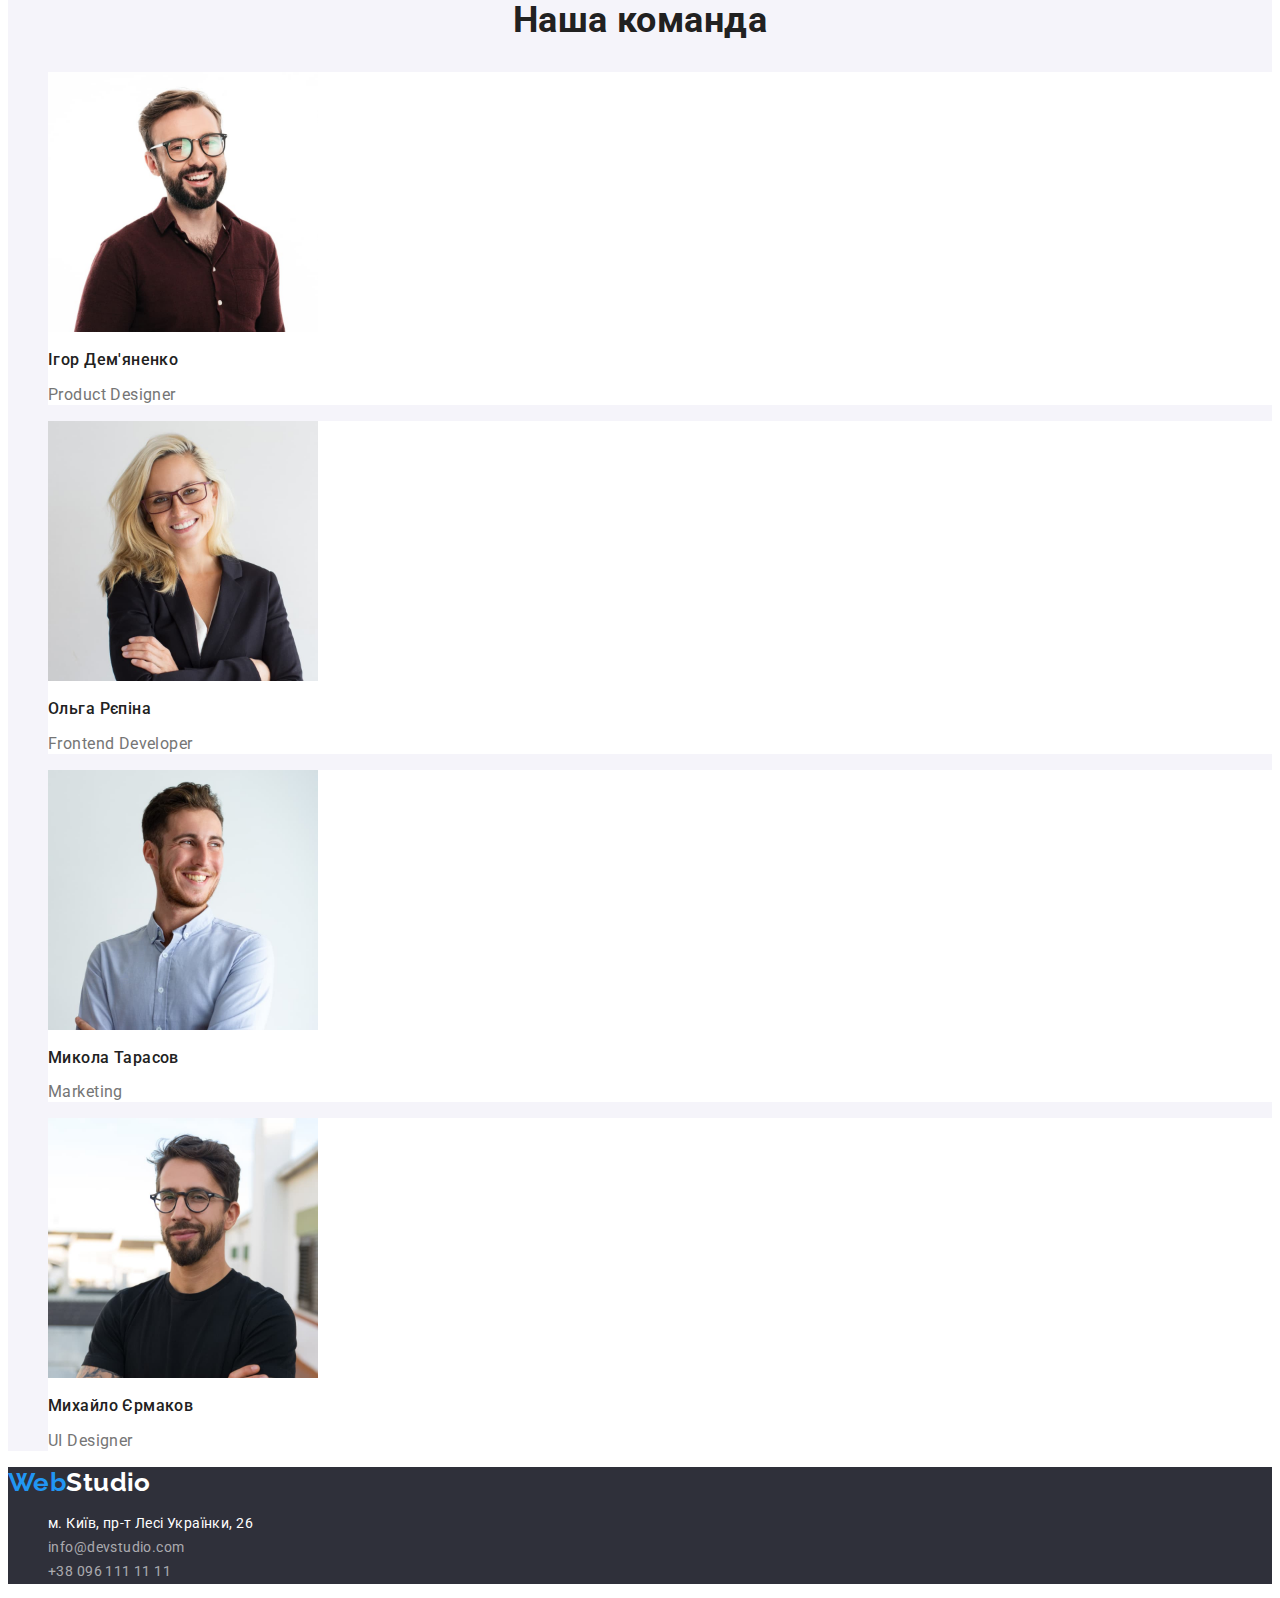
==== commit fec70ae5: "fixed bugs" ====
--- a/index.html
+++ b/index.html
@@ -34,35 +34,35 @@
 		<main>
 			<!-- Hero -->
 			<section class="hero">
-				<h1 class="hero-title title">Ефективні рішення для вашого бізнесу</h1>
-				<button type="button" class="btn-order title btn">Замовити послугу</button>
+				<h1 class="hero-title">Ефективні рішення для вашого бізнесу</h1>
+				<button type="button" class="btn-order">Замовити послугу</button>
 			</section>
 			<!-- Features -->
 			<section class="features">
 				<h2 class="hidden-tittle">Особливості</h2>
-				<ul class="features-list list">
+				<ul class="features-list">
 					<li>
-						<h3>УВАГА ДО ДЕТАЛЕЙ</h3>
+						<h3 class="features-title">УВАГА ДО ДЕТАЛЕЙ</h3>
 						<p class="text">Ідейні міркування, і навіть початок повсякденної роботи з формування позиції.</p>
 					</li>
 					<li>
-						<h3>ПУНКТУАЛЬНІСТЬ</h3>
+						<h3 class="features-title">ПУНКТУАЛЬНІСТЬ</h3>
 						<p class="text">Завдання організації, особливо рамки і місце навчання кадрів тягне у себе.</p>
 					</li>
 					<li>
-						<h3>ПЛАНУВАННЯ</h3>
+						<h3 class="features-title">ПЛАНУВАННЯ</h3>
 						<p class="text">Так само консультація з широким активом значною мірою зумовлює.</p>
 					</li>
 					<li>
-						<h3>СУЧАСНІ ТЕХНОЛОГІЇ</h3>
+						<h3 class="features-title">СУЧАСНІ ТЕХНОЛОГІЇ</h3>
 						<p class="text">Значимість цих проблем настільки очевидна, що реалізація планових завдань.</p>
 					</li>
 				</ul>
 			</section>
 			<!-- What we do -->
-			<section>
-				<h2 class="wwd-title title">Чим ми займаємося</h2>
-				<ul class="wwd-list list">
+			<section class="wwd">
+				<h2 class="wwd-title">Чим ми займаємося</h2>
+				<ul class="wwd-list">
 					<li><img src="images/whatwedo1.jpg" width="370" height="294" alt="Написання коду" /></li>
 					<li><img src="images/whatwedo2.jpg" width="370" height="294" alt="Адаптація для мобільних пристроїв" /></li>
 					<li><img src="images/whatwedo3.jpg" width="370" height="294" alt="Стилізація" /></li>
@@ -70,27 +70,27 @@
 			</section>
 			<!-- Our team -->
 			<section class="our-team">
-				<h2 class="team-title title">Наша команда</h2>
-				<ul class="team-list list">
-					<li>
+				<h2 class="team-title">Наша команда</h2>
+				<ul class="team-list">
+					<li class="team-member">
 						<img src="images/colegue1.jpg" width="270" height="260" alt="Член команди №1" />
-						<h3 class="team-colegue member">Ігор Дем'яненко</h3>
-						<p class="team-speciality member">Product Designer</p>
+						<h3 class="team-colegue">Ігор Дем'яненко</h3>
+						<p class="team-speciality">Product Designer</p>
 					</li>
-					<li>
+					<li class="team-member">
 						<img src="images/colegue2.jpg" width="270" height="260" alt="Член команди №2" />
-						<h3 class="team-colegue member">Ольга Рєпіна</h3>
-						<p class="team-speciality member">Frontend Developer</p>
+						<h3 class="team-colegue">Ольга Рєпіна</h3>
+						<p class="team-speciality">Frontend Developer</p>
 					</li>
-					<li>
+					<li class="team-member">
 						<img src="images/colegue3.jpg" width="270" height="260" alt="Член команди №3" />
-						<h3 class="team-colegue member">Микола Тарасов</h3>
-						<p class="team-speciality member">Marketing</p>
+						<h3 class="team-colegue">Микола Тарасов</h3>
+						<p class="team-speciality">Marketing</p>
 					</li>
-					<li>
+					<li class="team-member">
 						<img src="images/colegue4.jpg" width="270" height="260" alt="Член команди №4" />
-						<h3 class="team-colegue member">Михайло Єрмаков</h3>
-						<p class="team-speciality member">UI Designer</p>
+						<h3 class="team-colegue">Михайло Єрмаков</h3>
+						<p class="team-speciality">UI Designer</p>
 					</li>
 				</ul>
 			</section>
--- a/css/styles.css
+++ b/css/styles.css
@@ -7,12 +7,27 @@
     --third-background-color: #2F303A;
     --logo-color: #000000;
     --footer-contact-color: rgba(255, 255, 255, 0.6);
+    --btn-background-color: #188CE8;
 }
 
 body {
     font-family: "Roboto", sans-serif;
+    font-size: 14px;
+    letter-spacing: 0.03em;
     color: var(--text-main-color);
     background-color: var(--page-main-color);
+}
+
+ul {
+    list-style: none;
+}
+
+button {
+    cursor: pointer;
+}
+
+a {
+    text-decoration: none;
 }
 
 /* Header */
@@ -21,29 +36,24 @@
     font-family: "Raleway", sans-serif;
     font-weight: 700;
     font-size: 26px;
-    line-height: 1.2;
-    letter-spacing: 0.03em;
+    line-height: 1.19;
     text-decoration: none;
     color: var(--logo-color);
 }
 
+a.opened,
 .logo-style,
-a.opened,
 .nlink:hover,
-.nlink:focus {
+.nlink:focus,
+.flink:hover,
+.flink:focus {
     color: var(--accent-color);
-}
-
-.list {
-    list-style: none;
 }
 
 .nlink {
     font-weight: 500;
-    font-size: 14px;
-    line-height: 16px;
+    line-height: 1.14;
     letter-spacing: 0.02em;
-    text-decoration: none;
 }
 
 .nav-link {
@@ -64,30 +74,26 @@
 .hero-title {
     font-weight: 900;
     font-size: 44px;
-    line-height: 1.4;
+    line-height: 1.36;
     letter-spacing: 0.06em;
     text-transform: uppercase;
-    color: var(--page-main-color);
-}
-
-.title {
-    margin: 0 auto;
-    display: block;
-    text-align: center;
+    text-align: center;
+    color: var(--page-main-color);
 }
 
 .btn-order {
+    font-family: inherit;
+    font-weight: 700;
+    font-size: 16px;
+    line-height: 1.88;
+    letter-spacing: 0.06em;
     color: var(--page-main-color);
     background-color: var(--accent-color);
 }
 
 .btn-order:hover,
 .btn-order:focus {
-    color: var(--page-main-color);
-}
-
-.btn {
-    cursor: pointer;
+    background-color: var(--btn-background-color);
 }
 
 /* Features */
@@ -105,11 +111,27 @@
     overflow: hidden;
 }
 
+.features-title {
+    font-size: 14px;
+    font-weight: 700;
+    line-height: 1.14;
+    text-transform: uppercase;
+    color: var(--text-main-color)
+}
+
 .text {
-    font-size: 14px;
-    line-height: 1.7;
-    letter-spacing: 0.03em;
-    color: var(--paragraph-color);
+    line-height: 1.71;
+    color: var(--paragraph-color);
+}
+
+/* What we do */
+
+.wwd-title {
+    font-weight: 700;
+    font-size: 36px;
+    line-height: 1.16;
+    text-align: center;
+    color: var(--text-main-color);
 }
 
 /* Our team */
@@ -118,22 +140,49 @@
     background-color: var(--sec-background-color);
 }
 
-.member {
+.team-title {
+    font-weight: 700;
+    font-size: 36px;
+    line-height: 1.16;
+    text-align: center;
+    color: var(--text-main-color);
+}
+
+.team-member {
+    background-color: var(--page-main-color);
+}
+
+.team-colegue {
     font-weight: 500;
     font-size: 16px;
-    line-height: 1.2;
-    letter-spacing: 0.03em;
+    line-height: 1.18;
+    color: var(--text-main-color)
 }
 
 .team-speciality {
     font-weight: 400;
+    font-size: 16px;
+    line-height: 1.18;
     color: var(--paragraph-color);
 }
 
 /* Projects */
 
-.project-item {
-    text-decoration: none;
+.btn-filtr {
+    font-family: inherit;
+    font-weight: 500;
+    font-size: 16px;
+    line-height: 1.62;
+    text-align: center;
+    letter-spacing: 0.03em;
+    color: var(--text-main-color);
+    background-color: var(--sec-background-color)
+}
+
+.btn-filtr:hover,
+.btn-filtr:focus {
+    color: var(--page-main-color);
+    background-color: var(--accent-color);
 }
 
 .project-title {
@@ -153,18 +202,17 @@
 
 /* Footer */
 
-.flogo,
-.flink:hover,
-.flink:focus {
-    color: var(--page-main-color);
-}
-
 .flink {
     font-style: normal;
     font-size: 14px;
-    line-height: 1.7;
+    line-height: 1.71;
     letter-spacing: 0.03em;
     color: var(--footer-contact-color);
     text-decoration: none;
     text-indent: 0;
+}
+
+.address-link,
+.flogo {
+    color: var(--page-main-color);
 }